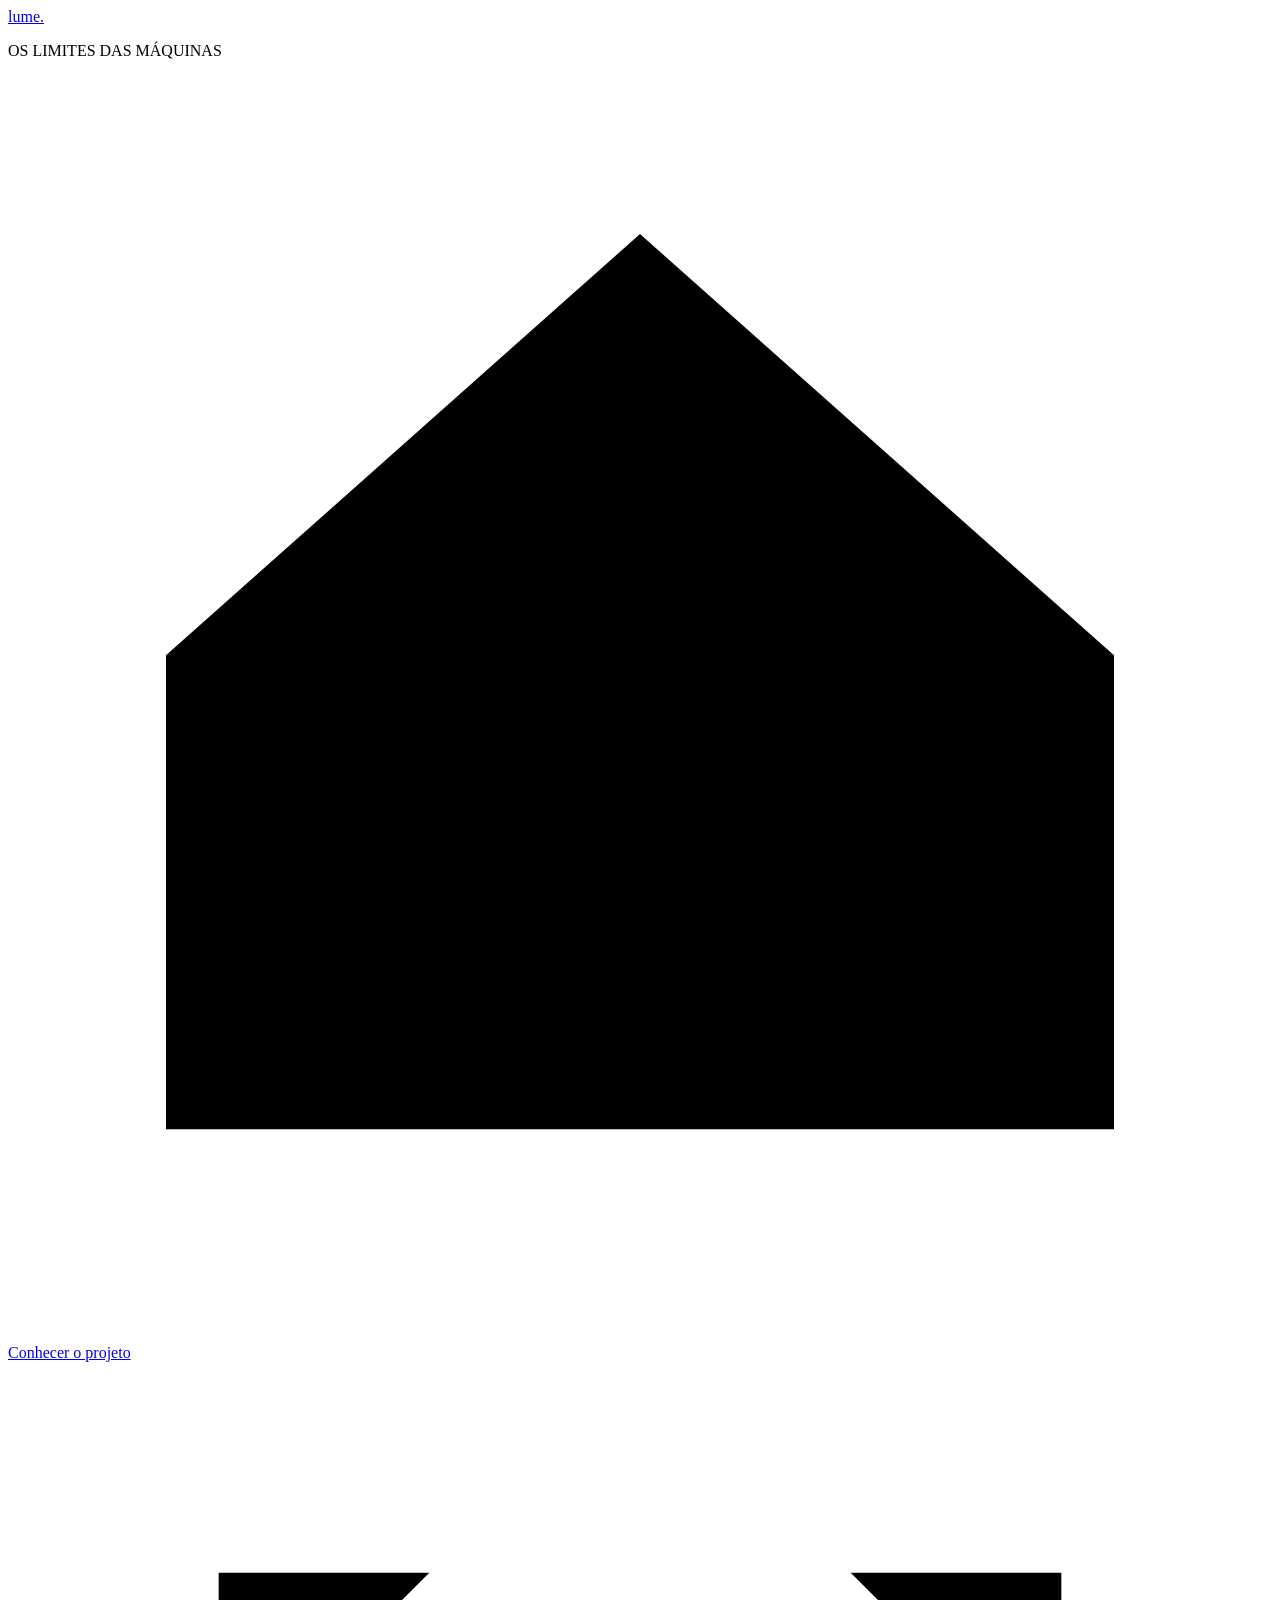
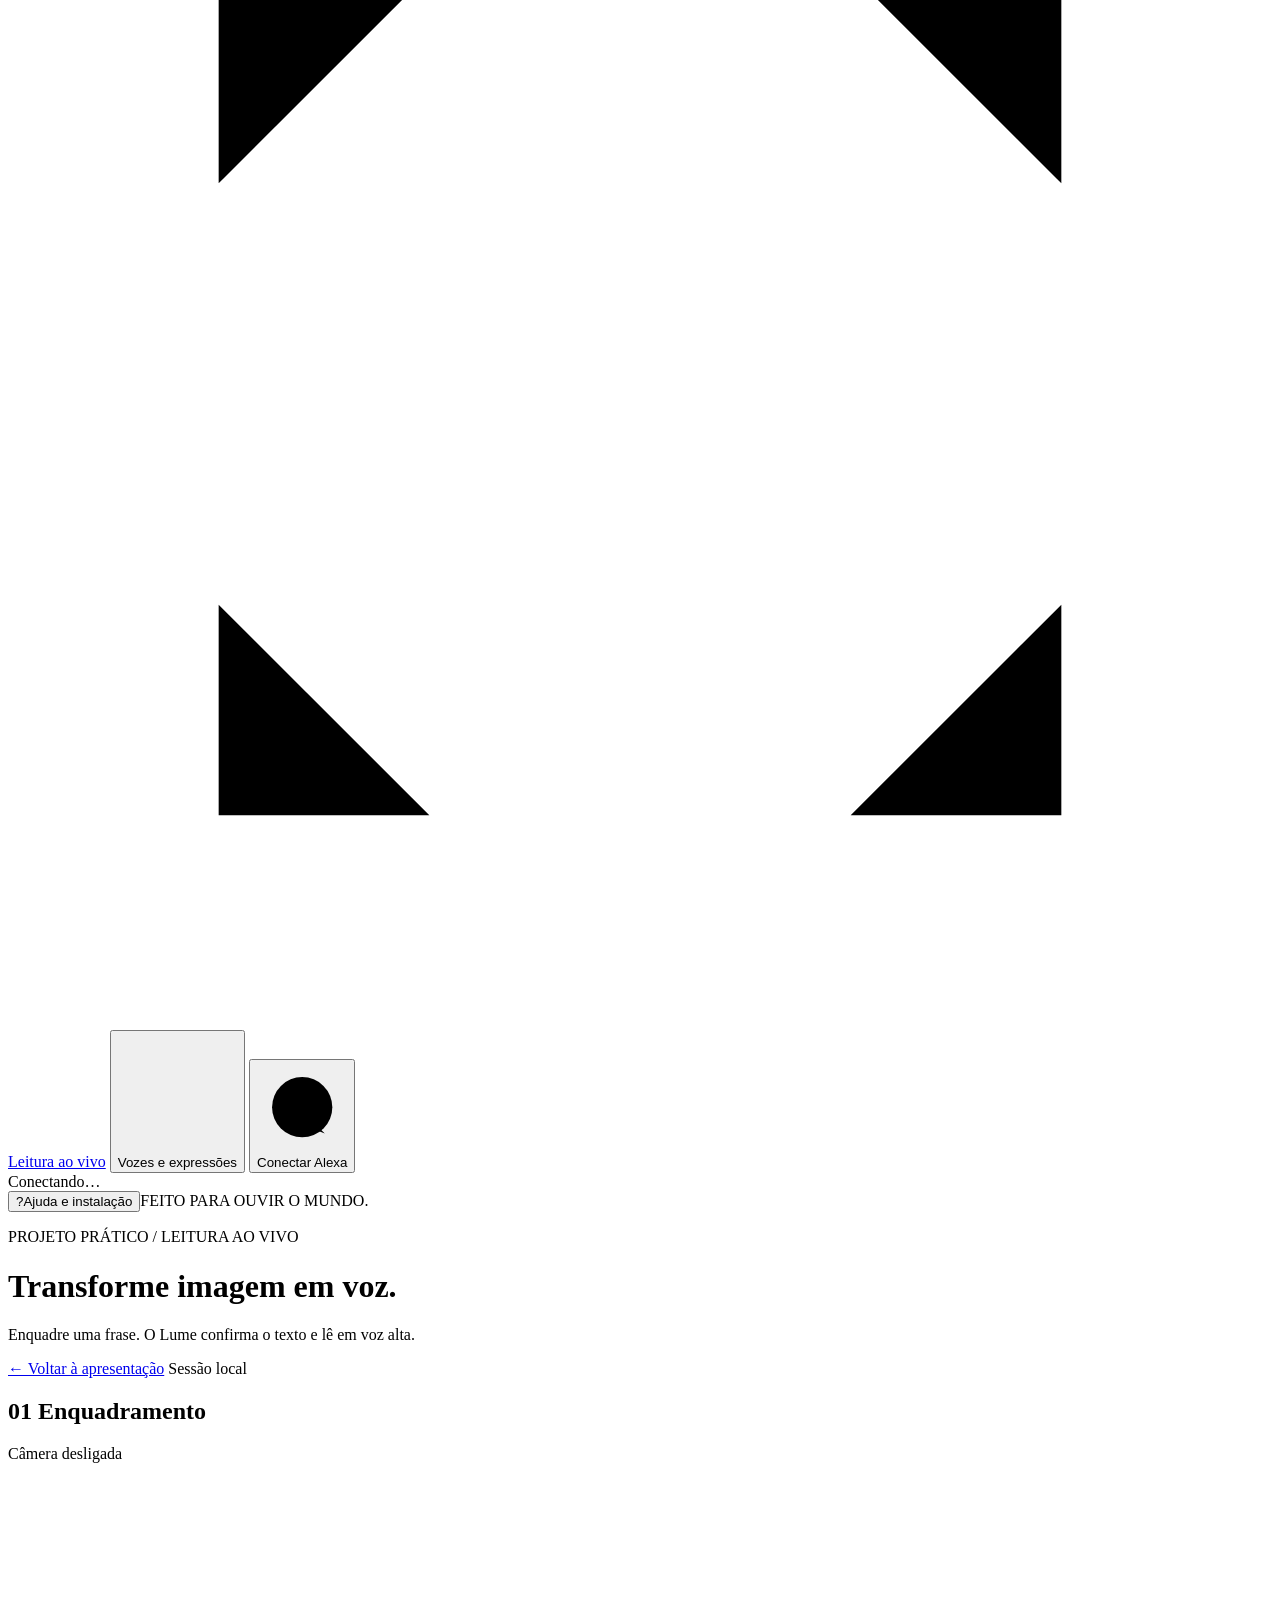
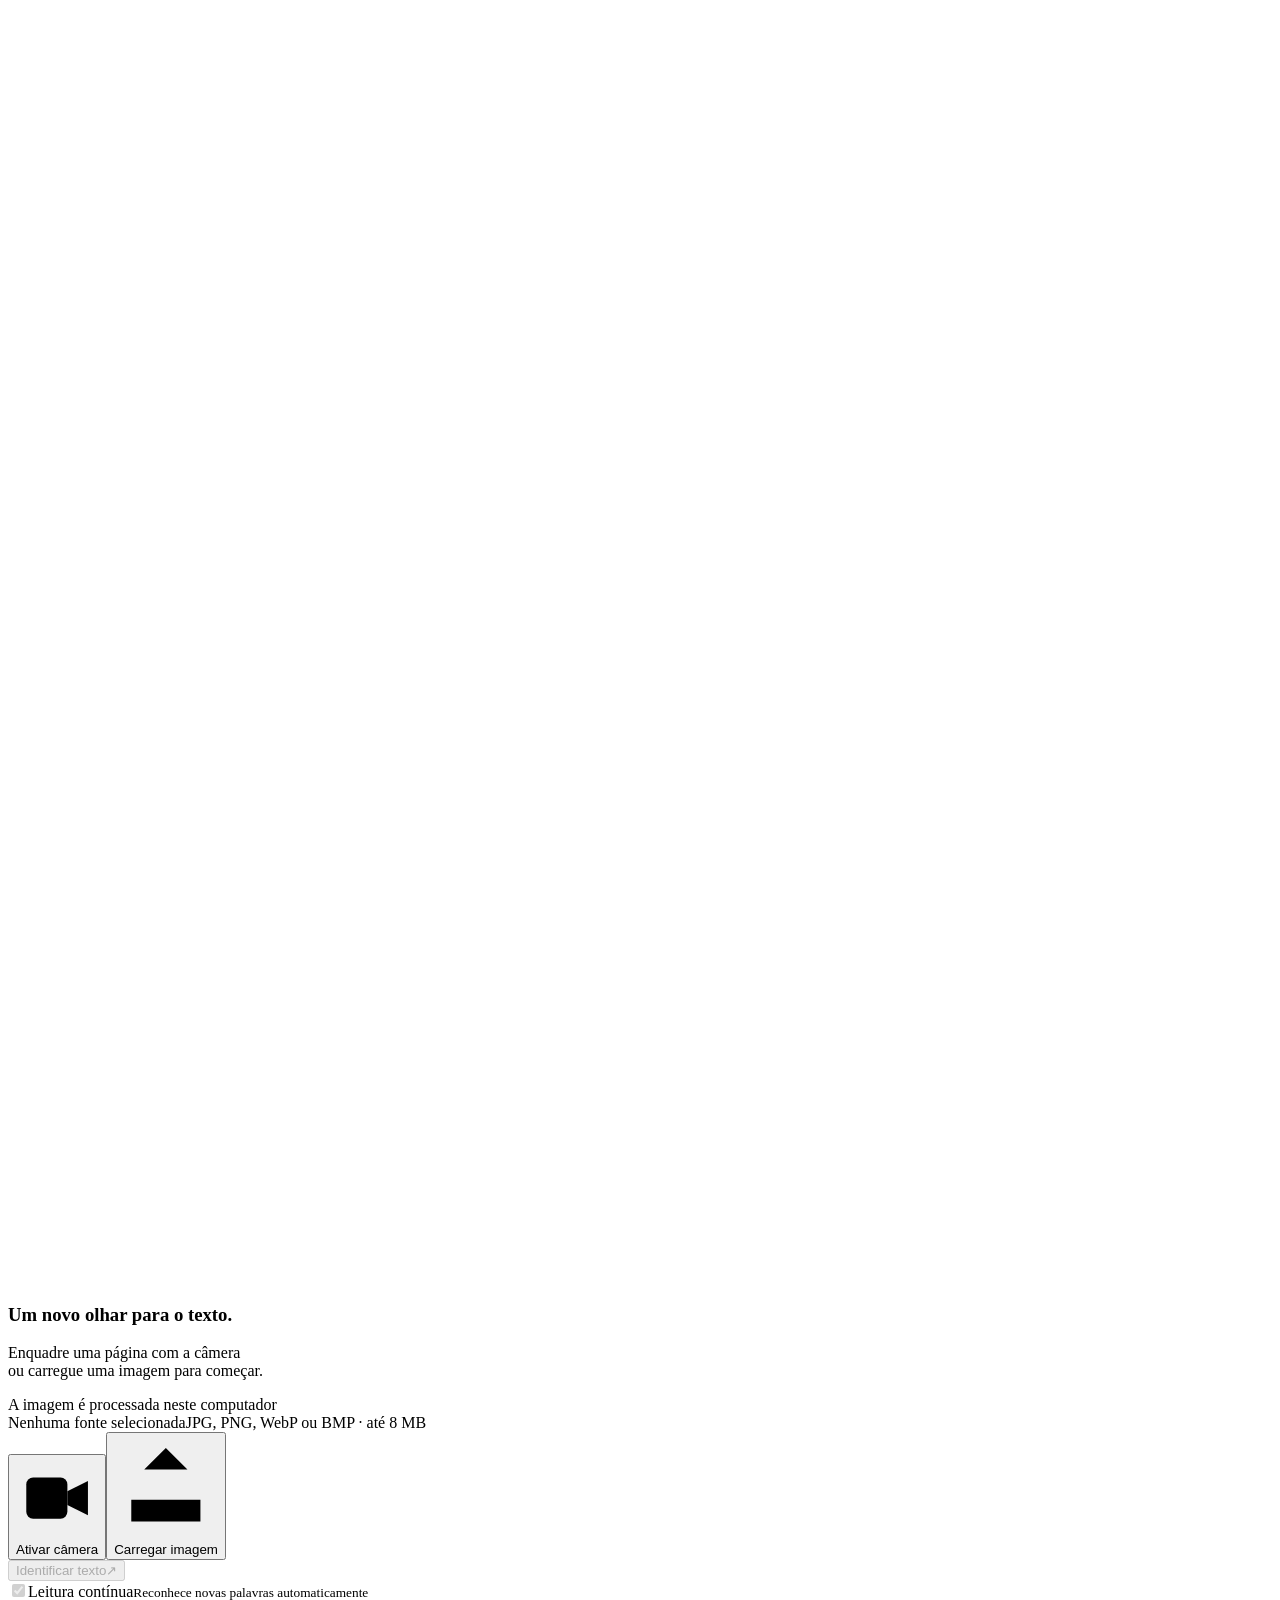
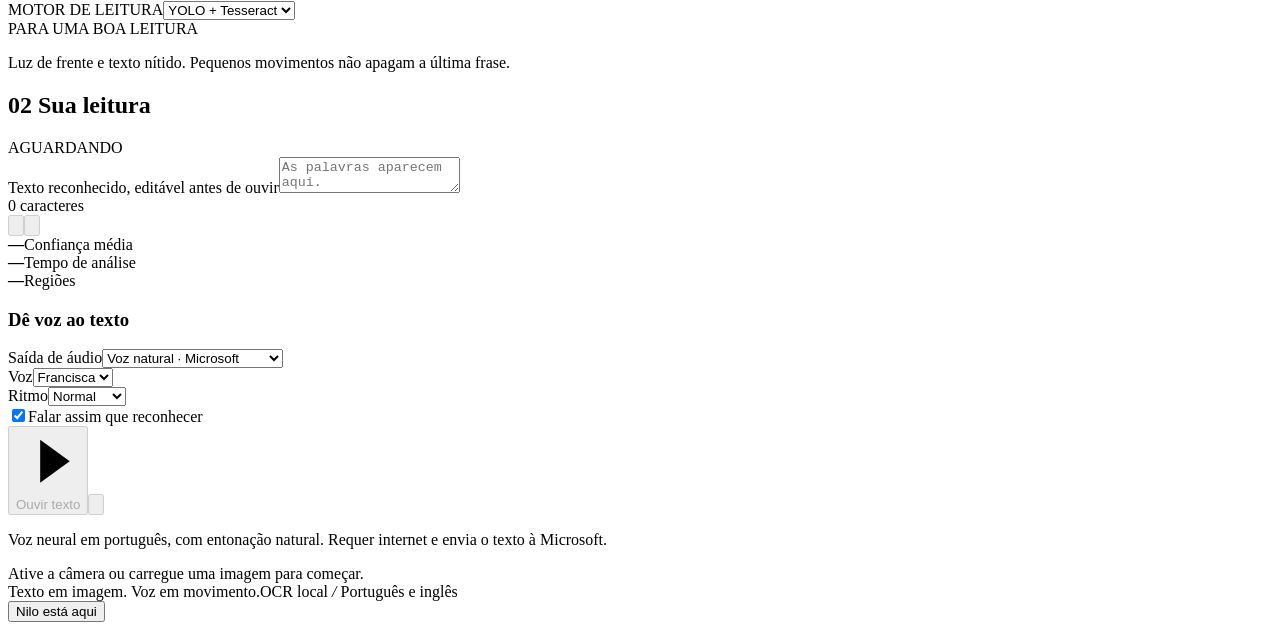
==== app/static/index.html @ 2dd9711d "Publica Lume e apresentação da pesquisa" ====
<!doctype html>
<html lang="pt-BR">
<head>
<meta charset="utf-8"><meta name="viewport" content="width=device-width, initial-scale=1"><meta name="theme-color" content="#0d7347">
<title>Lume — Leitor ao vivo</title><link rel="icon" href="data:,"><link rel="stylesheet" href="/static/styles.css?v=4"><script src="/static/reading_stability.js?v=2" defer></script><script src="/static/app.js?v=3.4" defer></script>
</head>
<body>
<aside class="sidebar" aria-label="Ferramentas do Lume">
<a class="wordmark" href="/?v=home" aria-label="Lume, início">lume<span class="brand-point">.</span></a><p class="sidebar-caption">OS LIMITES DAS MÁQUINAS</p>
<nav class="navigation" aria-label="Navegação principal">
<a class="nav-item home-nav" href="/?v=home" aria-label="Conhecer o projeto"><svg class="icon" viewBox="0 0 24 24" aria-hidden="true"><path d="m3 11 9-8 9 8v9H3zM9 20v-6h6v6"/></svg>Conhecer o projeto</a>
<a class="nav-item selected" href="#workspace" aria-current="page"><svg class="icon" viewBox="0 0 24 24" aria-hidden="true"><path d="M4 8V4h4m8 0h4v4M4 16v4h4m8 0h4v-4M8 9h8m-8 4h8m-8 4h4"/></svg>Leitura ao vivo<span class="nav-dot"></span></a>
<button class="nav-item" id="open-voices" type="button"><svg class="icon" viewBox="0 0 24 24" aria-hidden="true"><path d="M4 10v4m4-8v12m4-15v18m4-15v12m4-8v4"/></svg>Vozes e expressões</button>
<button class="nav-item" id="open-settings" type="button"><svg class="icon" viewBox="0 0 24 24" aria-hidden="true"><circle cx="12" cy="12" r="8"/><path d="M8 15a5 5 0 0 0 7 1l3 3"/></svg>Conectar Alexa</button>
</nav>
<div class="sidebar-bottom"><div class="local-status"><span class="status-dot" id="server-dot"></span><span id="server-status">Conectando…</span></div><button class="nav-item" id="open-help" type="button"><span class="help-symbol" aria-hidden="true">?</span>Ajuda e instalação</button><span class="sidebar-version">FEITO PARA OUVIR O MUNDO.</span></div>
</aside>
<main id="workspace">
<div class="page-heading"><div><p class="overline">PROJETO PRÁTICO / LEITURA AO VIVO</p><h1>Transforme imagem em <span>voz.</span></h1><p class="page-description">Enquadre uma frase. O Lume confirma o texto e lê em voz alta.</p></div><div class="heading-actions"><a class="back-home" href="/?v=home">← Voltar à apresentação</a><span class="session-label"><span class="dot"></span> Sessão local</span></div></div>
<div class="workbench">
<section class="capture-panel" aria-labelledby="camera-heading">
<div class="panel-top"><h2 id="camera-heading"><span class="section-number">01</span> Enquadramento</h2><span id="camera-state" class="camera-badge">Câmera desligada</span></div>
<div class="camera-stage" id="camera-stage">
<video id="camera" autoplay playsinline muted hidden aria-label="Imagem ao vivo da webcam"></video><img id="image-preview" alt="Imagem enviada para reconhecimento de texto" hidden><canvas id="overlay" aria-hidden="true"></canvas>
<div class="camera-placeholder" id="camera-placeholder"><div class="viewfinder" aria-hidden="true"><i></i><i></i><i></i><i></i><svg viewBox="0 0 64 64"><path d="M19 20h26M19 28h26M19 36h19M19 44h12"/></svg></div><h3>Um novo olhar para o texto.</h3><p>Enquadre uma página com a câmera<br>ou carregue uma imagem para começar.</p><span class="stage-footnote">A imagem é processada neste computador</span></div>
<div class="processing-pill" id="processing" hidden><span class="spinner"></span> Lendo a imagem</div></div>
<div class="camera-metadata"><span id="source-info">Nenhuma fonte selecionada</span><span id="frame-info">JPG, PNG, WebP ou BMP · até 8 MB</span></div>
<div class="camera-toolbar"><div class="capture-actions"><button class="button primary" id="camera-toggle" type="button"><svg class="icon" viewBox="0 0 24 24" aria-hidden="true"><rect x="3" y="6" width="12" height="12" rx="2"/><path d="m15 10 6-3v10l-6-3"/></svg><span>Ativar câmera</span></button><button class="button secondary" id="upload-button" type="button" aria-label="Enviar uma imagem"><svg class="icon" viewBox="0 0 24 24" aria-hidden="true"><path d="M12 16V3m-5 5 5-5 5 5M4 15v5h16v-5"/></svg>Carregar imagem</button><input id="image-upload" type="file" accept="image/jpeg,image/png,image/webp,image/bmp" hidden></div><button class="text-button" id="capture" type="button" disabled><span>Identificar texto</span><span aria-hidden="true">↗</span></button></div>
<div class="capture-settings"><label class="switch-label" for="auto-read"><input type="checkbox" class="switch" id="auto-read" checked disabled><span>Leitura contínua<small>Reconhece novas palavras automaticamente</small></span></label><div class="mode-field"><label for="recognition-mode">MOTOR DE LEITURA</label><select id="recognition-mode"><option value="yolo_ocr">YOLO + Tesseract</option><option value="ocr">Tesseract</option></select></div></div>
<div class="reading-tips"><span>PARA UMA BOA LEITURA</span><p>Luz de frente e texto nítido. Pequenos movimentos não apagam a última frase.</p></div>
</section>
<section class="reading-panel" aria-labelledby="reading-heading">
<div class="panel-top"><h2 id="reading-heading"><span class="section-number">02</span> Sua leitura</h2><span id="text-state" class="live-tag">AGUARDANDO</span></div>
<div class="transcript-wrap"><label class="sr-only" for="transcript">Texto reconhecido, editável antes de ouvir</label><textarea id="transcript" placeholder="As palavras aparecem aqui.&#10;&#10;Você também pode escrever ou ajustar o texto antes de ouvir." spellcheck="true"></textarea></div>
<div class="transcript-footer"><span id="character-count">0 caracteres</span><div class="text-actions"><button class="icon-button" id="copy-text" type="button" aria-label="Copiar texto" title="Copiar texto" disabled><svg class="icon" viewBox="0 0 24 24" aria-hidden="true"><rect x="8" y="8" width="12" height="13" rx="2"/><path d="M15 8V3H3v12h5"/></svg></button><button class="icon-button" id="clear-text" type="button" aria-label="Limpar texto" title="Limpar texto" disabled><svg class="icon" viewBox="0 0 24 24" aria-hidden="true"><path d="M3 6h18M9 6V3h6v3M6 6l1 15h10l1-15M10 10v7m4-7v7"/></svg></button></div></div>
<div class="recognition-metrics"><div><strong id="confidence">—</strong><span>Confiança média</span></div><div><strong id="elapsed">—</strong><span>Tempo de análise</span></div><div><strong id="region-count">—</strong><span>Regiões</span></div></div>
<div class="voice-panel"><div class="voice-heading"><h3>Dê voz ao texto</h3><span class="voice-indicator" aria-hidden="true"><i></i><i></i><i></i><i></i></span></div>
<label class="field-label" for="speech-output">Saída de áudio</label><select id="speech-output"><option value="edge" selected>Voz natural · Microsoft</option><option value="azure" id="azure-option" disabled>Azure · expressões de voz</option><option value="browser">Voz do sistema</option><option value="google">Google · online</option><option value="alexa" id="alexa-option" disabled>Alexa · configure seu Echo</option></select>
<div class="voice-options" id="natural-options"><div><label class="field-label" for="neural-voice">Voz</label><select id="neural-voice"><option value="pt-BR-FranciscaNeural">Francisca</option><option value="pt-BR-AntonioNeural">Antônio</option></select></div><div><label class="field-label" for="voice-rate">Ritmo</label><select id="voice-rate"><option value="-15">Tranquilo</option><option value="0" selected>Normal</option><option value="15">Ágil</option></select></div></div>
<div id="expression-field" hidden><label class="field-label" for="voice-style">Expressão</label><select id="voice-style"><option value="neutral">Natural</option></select></div>
<label class="checkbox-label" for="auto-speak"><input type="checkbox" id="auto-speak" checked><span>Falar assim que reconhecer</span></label>
<div class="speech-actions"><button class="button listen-button" id="speak" type="button" disabled><svg class="icon" viewBox="0 0 24 24" aria-hidden="true"><path d="m9 4 11 8-11 8V4Z"/></svg><span>Ouvir texto</span></button><button class="button secondary" id="stop-speech" type="button" aria-label="Parar fala neste computador" title="Parar fala" disabled><svg class="icon" viewBox="0 0 24 24" aria-hidden="true"><rect x="6" y="6" width="12" height="12" rx="1"/></svg></button></div>
<p class="voice-note" id="voice-note">Voz neural em português, com entonação natural. Requer internet e envia o texto à Microsoft.</p>
</div></section></div>
<div class="message-bar" id="message-bar" role="status" aria-live="polite" aria-atomic="true"><span class="dot" aria-hidden="true"></span><span id="message">Ative a câmera ou carregue uma imagem para começar.</span></div>
<div class="warning-bar" id="warning-bar" hidden role="status"><span id="warning-text"></span></div><footer class="page-footer"><span>Texto em imagem. Voz em movimento.</span><span>OCR local <i>/</i> Português e inglês</span></footer>
</main>
<aside class="companion" id="companion" data-mood="idle" data-mouth="closed" aria-label="Nilo, seu companheiro de leitura">
<div class="companion-bubble" id="companion-bubble" hidden><div class="bubble-heading"><strong>Nilo</strong><span>seu companheiro de leitura</span><button class="icon-button" id="close-companion" type="button" aria-label="Recolher Nilo">×</button></div><p id="mascot-message">O livro está aberto. Só falta o seu texto.</p><p id="mascot-excerpt" class="mascot-excerpt" hidden></p><span id="automation-state">Leitura e voz automáticas</span></div>
<button class="mascot-toggle" id="mascot-toggle" type="button" aria-expanded="false" aria-controls="companion-bubble" aria-label="Abrir Nilo, companheiro de leitura"><span class="nilo-sprite" aria-hidden="true"></span><span class="mascot-label"><span class="dot"></span> Nilo está aqui</span></button></aside>
<dialog id="voices-dialog" aria-labelledby="voices-title"><div class="dialog-heading"><div><p class="overline">ESCOLHA COMO OUVIR</p><h2 id="voices-title">Uma voz mais humana.</h2></div><button class="icon-button" id="close-voices" type="button" aria-label="Fechar vozes">×</button></div><p class="dialog-intro">Francisca e Antônio já estão disponíveis em <strong>Voz natural · Microsoft</strong>, sem cadastro. São vozes sintetizadas com entonação natural; pontuação e ritmo fazem parte da leitura.</p><div class="notice">O Nilo movimenta a boca conforme o áudio. As imagens ficam no computador; somente o texto é enviado ao serviço de voz escolhido.</div>
<details class="setup-guide"><summary>Quero escolher expressões de voz</summary><p>Conecte um recurso Azure Speech. O aplicativo consulta as vozes brasileiras da sua região e mostra somente as expressões que cada voz aceita, como calma ou animação. Nem toda voz oferece estilos extras.</p><ol class="setup-steps"><li>Crie um recurso <strong>Speech</strong> no <a href="https://portal.azure.com/" target="_blank" rel="noreferrer">portal Azure</a>.</li><li>Abra <strong>Chaves e ponto de extremidade</strong>. Copie a região e uma chave.</li><li>Conecte abaixo e escolha <strong>Azure · expressões de voz</strong> na saída de áudio. O uso segue a cota e a cobrança da sua conta.</li></ol><form id="azure-form" autocomplete="off"><label class="field-label" for="azure-region">Região do recurso</label><input id="azure-region" placeholder="brazilsouth" required maxlength="40" pattern="[a-zA-Z][a-zA-Z0-9]{2,39}"><label class="field-label" for="azure-key">Chave do Azure Speech</label><input type="password" id="azure-key" autocomplete="new-password" placeholder="Cole a chave do recurso" maxlength="4096"><p class="field-hint" id="azure-key-hint">Salva somente no .env deste computador. Mantenha o arquivo privado.</p><button class="button primary" id="connect-azure" type="submit">Conectar e carregar vozes</button><p id="azure-status" class="config-status" role="status"></p></form></details><p class="dialog-footnote">A opção sem chave usa o projeto comunitário edge-tts e depende da disponibilidade do serviço. Expressões explícitas são oferecidas pela integração oficial Azure Speech.</p></dialog>
<dialog id="settings-dialog" aria-labelledby="settings-title"><div class="dialog-heading"><div><p class="overline">OUÇA NO SEU ECHO</p><h2 id="settings-title">Conectar Alexa</h2></div><button class="icon-button" id="close-settings" aria-label="Fechar configuração" type="button">×</button></div><p class="dialog-intro">Configure uma vez. Depois, seu Echo recebe automaticamente os textos reconhecidos.</p>
<details class="setup-guide" open><summary>Primeira vez? Siga estes 3 passos</summary><ol class="setup-steps"><li><strong>Prepare o Echo e o Home Assistant</strong><p>Conecte o Echo pelo app Alexa. Instale o <a href="https://www.home-assistant.io/installation/" target="_blank" rel="noreferrer">Home Assistant</a> em um aparelho que fique ligado. Só o aplicativo Alexa no celular não funciona como saída remota deste projeto.</p></li><li><strong>Adicione Alexa Media Player</strong><p>Instale o <a href="https://www.hacs.xyz/docs/use/download/download/" target="_blank" rel="noreferrer">HACS</a> e procure Alexa Media Player. Reinicie o Home Assistant e adicione a integração em Configurações → Dispositivos e serviços. Entre na Amazon conforme o <a href="https://github.com/alandtse/alexa_media_player/wiki/Configuration" target="_blank" rel="noreferrer">guia da integração comunitária</a>.</p></li><li><strong>Crie um token e conecte</strong><p>No perfil do Home Assistant, abra Segurança → Tokens de acesso de longa duração → Criar token. Cole abaixo. Não é a sua senha Amazon.</p></li></ol></details>
<form id="alexa-form" autocomplete="off"><label class="field-label" for="ha-url">Endereço do Home Assistant</label><input id="ha-url" type="url" placeholder="http://homeassistant.local:8123" required maxlength="500"><label class="field-label" for="ha-token">Token de longa duração</label><input id="ha-token" type="password" placeholder="Cole o token aqui" autocomplete="new-password" maxlength="4096"><p class="field-hint" id="token-hint">Guardado apenas no arquivo .env deste computador. Nunca exibido de volta.</p><button class="button secondary" id="discover-alexa" type="button">1. Conectar e buscar dispositivos</button><label class="field-label" for="ha-entity">Dispositivo Echo</label><select id="ha-entity" required disabled><option value="">Conecte para listar os dispositivos</option></select><div class="dialog-actions"><button class="button primary" id="save-alexa" type="submit" disabled>2. Salvar configuração</button><button class="button secondary" id="test-alexa" type="button" disabled>3. Testar voz no Echo</button></div><p class="config-status" id="alexa-config-status" role="status" aria-live="polite">Verificando integração…</p></form><p class="dialog-footnote">Após salvar, escolha Alexa na saída de áudio e deixe a fala automática ligada. O teste envia uma frase ao Echo. Mantenha o arquivo .env privado.</p></dialog>
<dialog id="help-dialog" aria-labelledby="help-title"><div class="dialog-heading"><div><p class="overline">PRIMEIROS PASSOS</p><h2 id="help-title">Comece por aqui.</h2></div><button class="icon-button" id="close-help" aria-label="Fechar ajuda" type="button">×</button></div><ol class="setup-steps"><li><strong>Instale os componentes</strong><p>Dê dois cliques em <code>instalar.cmd</code>. Ele prepara Python, Tesseract com português, YOLO e as vozes. Precisa de internet. Não instala Home Assistant.</p></li><li><strong>Abra o leitor</strong><p>Execute <code>iniciar.cmd</code> e abra <a href="http://localhost:8000/leitor">localhost:8000/leitor</a> no Chrome ou Edge. Voz natural já vem selecionada; você pode mudar a voz ou o ritmo.</p></li><li><strong>Ative uma vez. Continue lendo.</strong><p>Leitura contínua e fala automática começam ligadas. Autorize a câmera: o primeiro texto reconhecido aparece e começa a ser falado. Pequenas perdas não o apagam e textos já falados não se repetem. Se o navegador bloquear o áudio, clique uma vez em Ouvir texto.</p></li></ol><div class="notice">Carregar uma imagem também reconhece e fala automaticamente. A opção Google usa Google Translate (gTTS); ela não controla Google Home/Nest.</div></dialog>
</body></html>
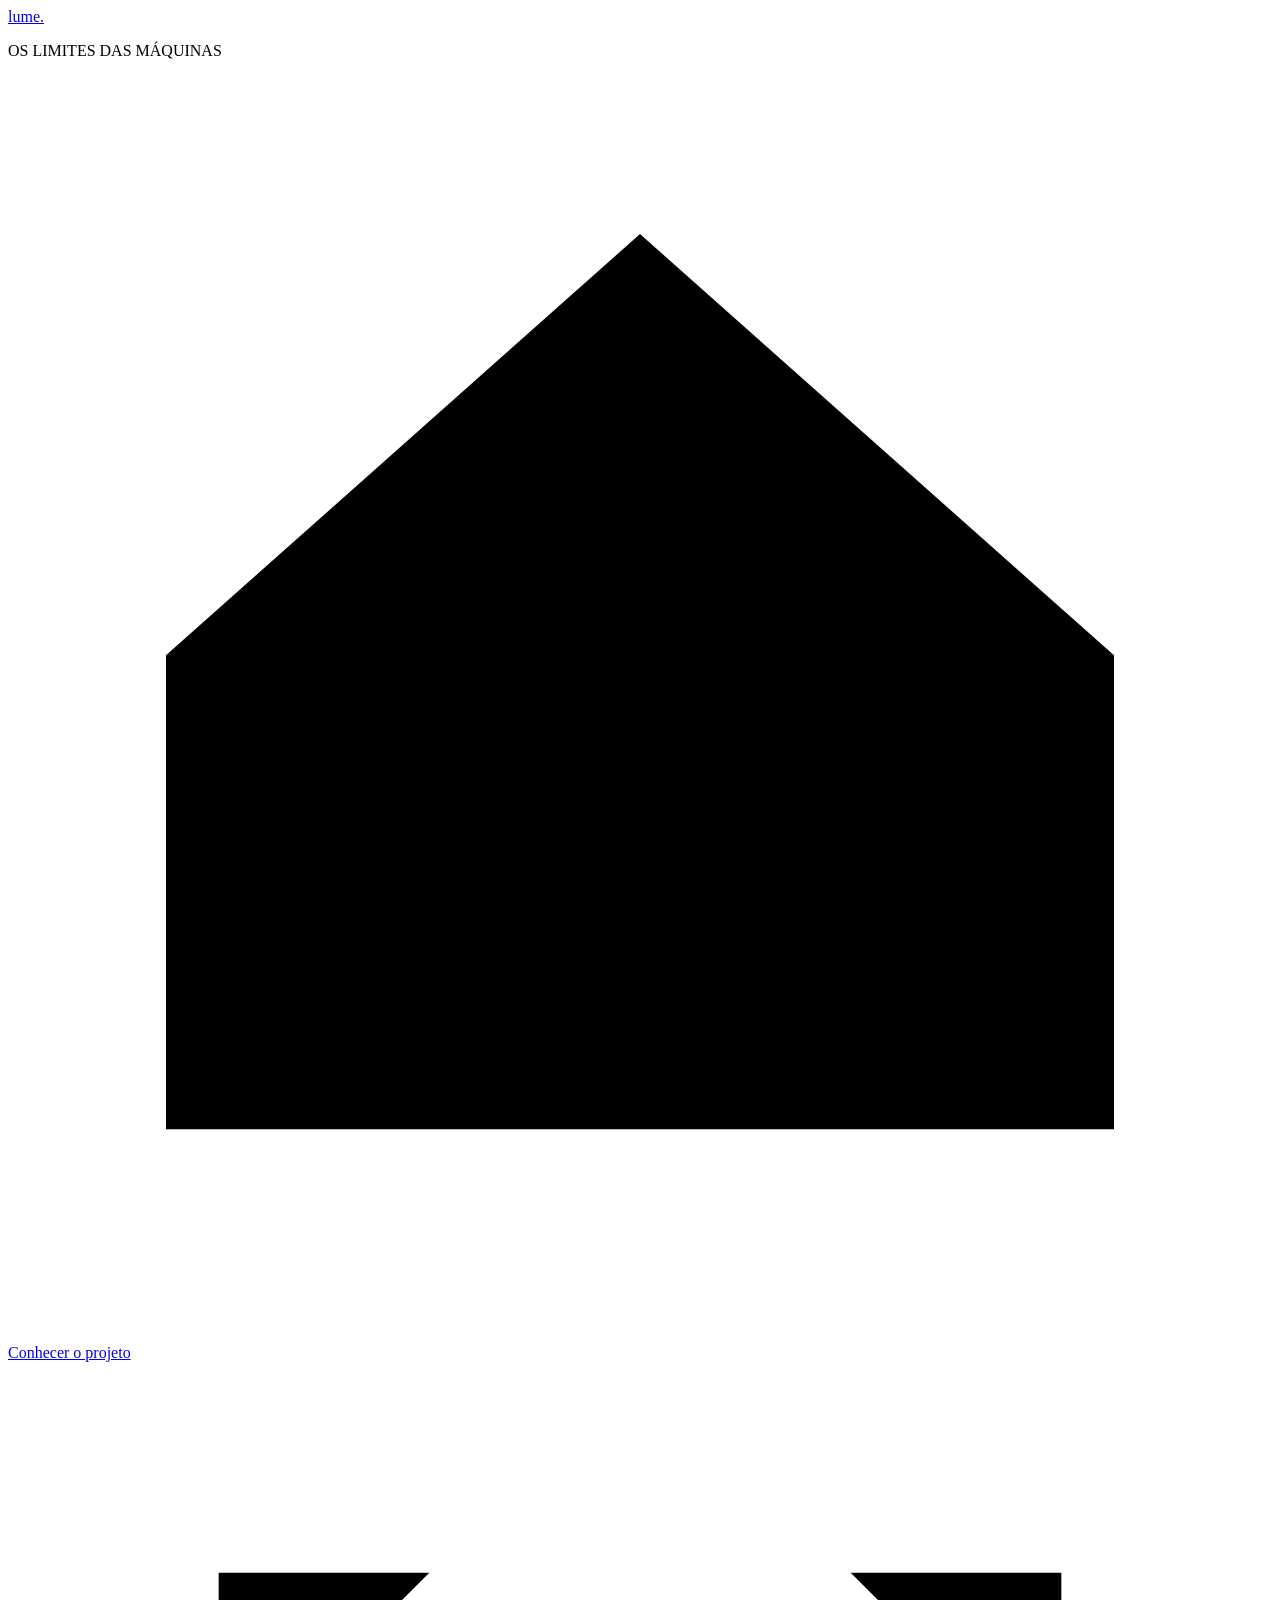
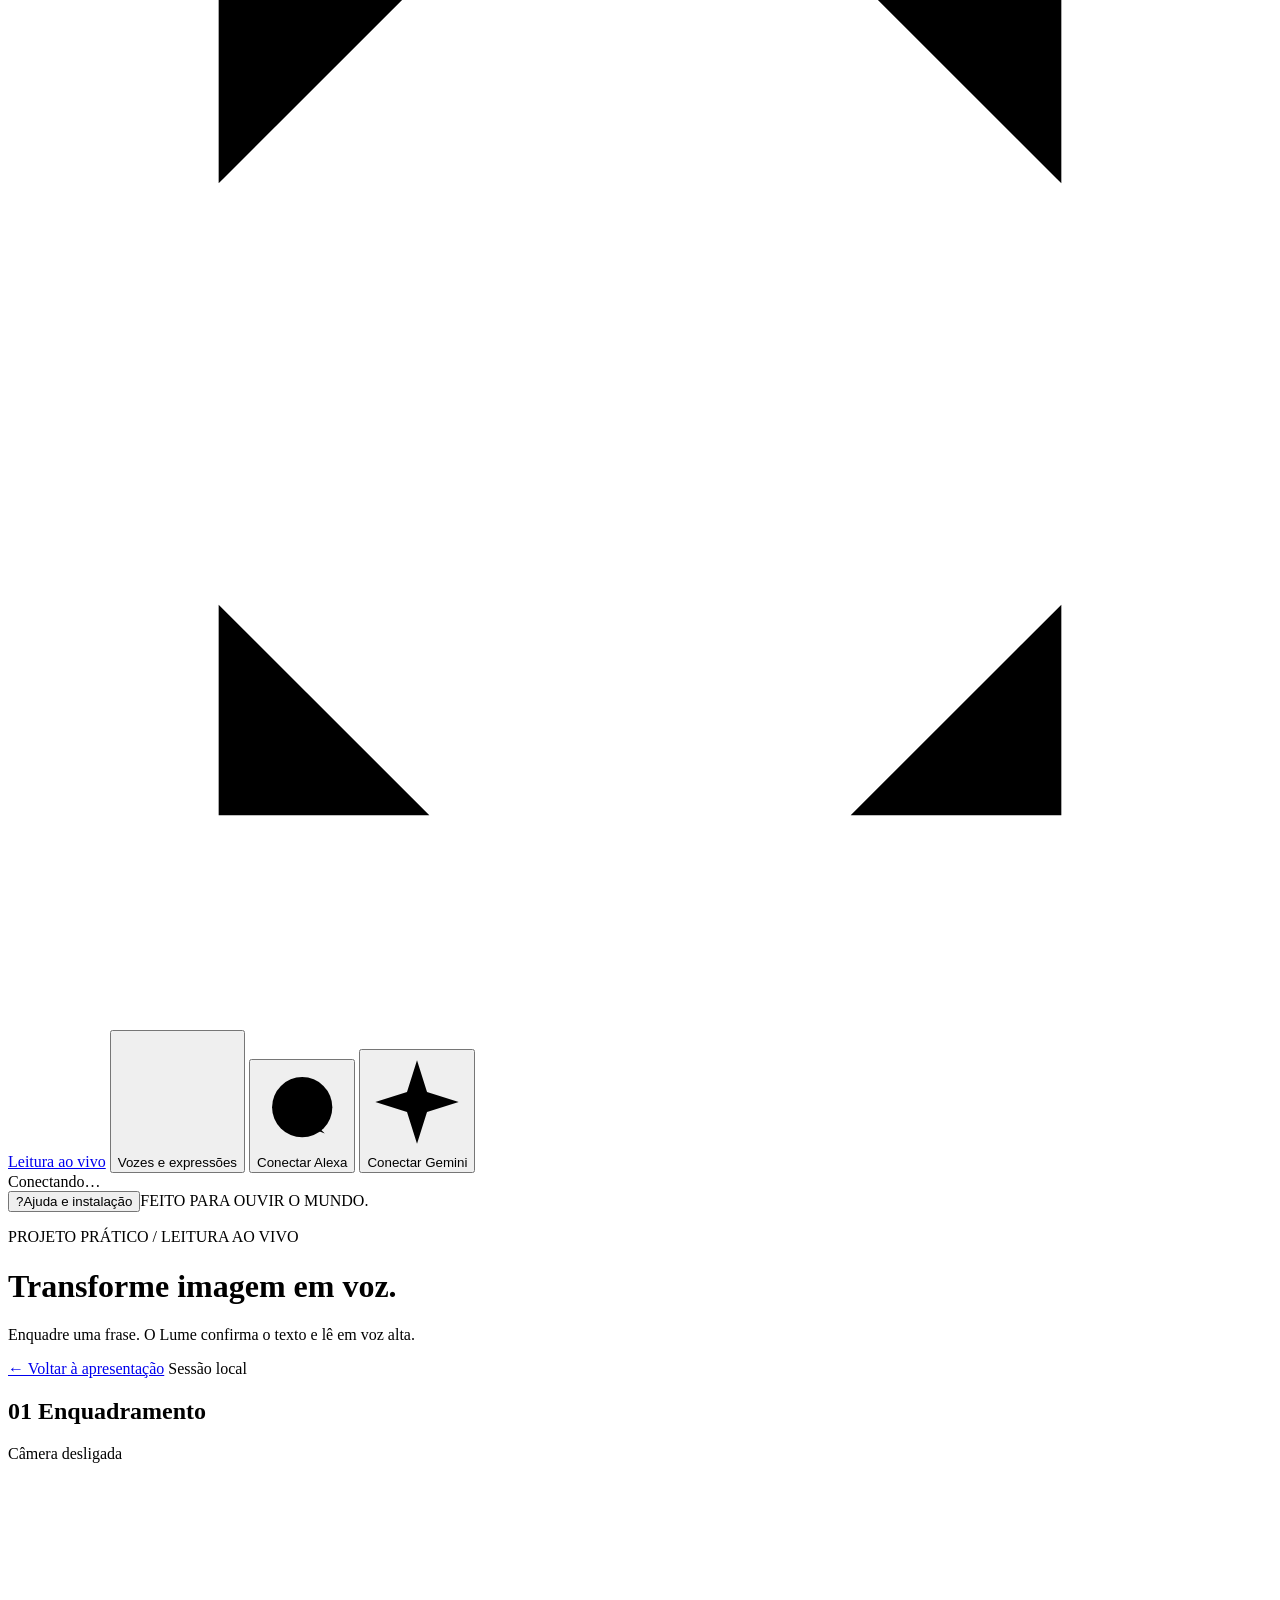
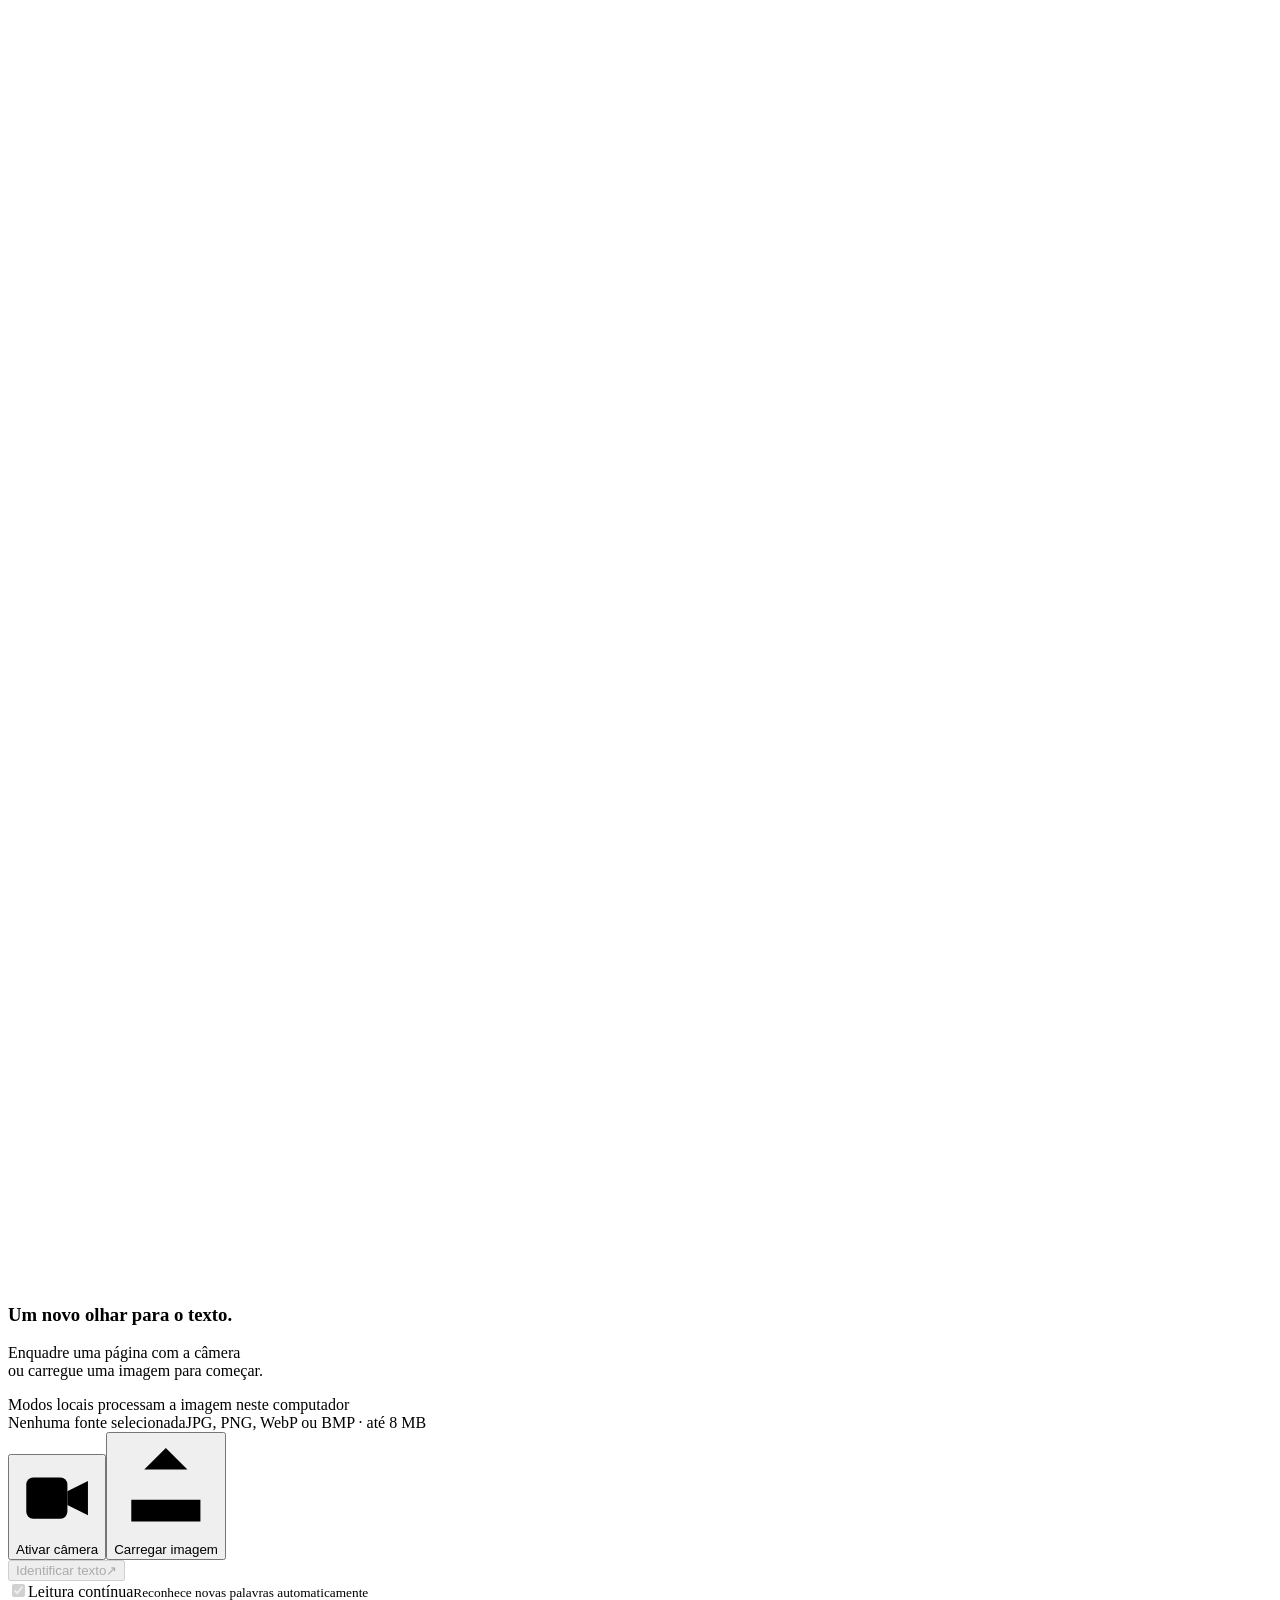
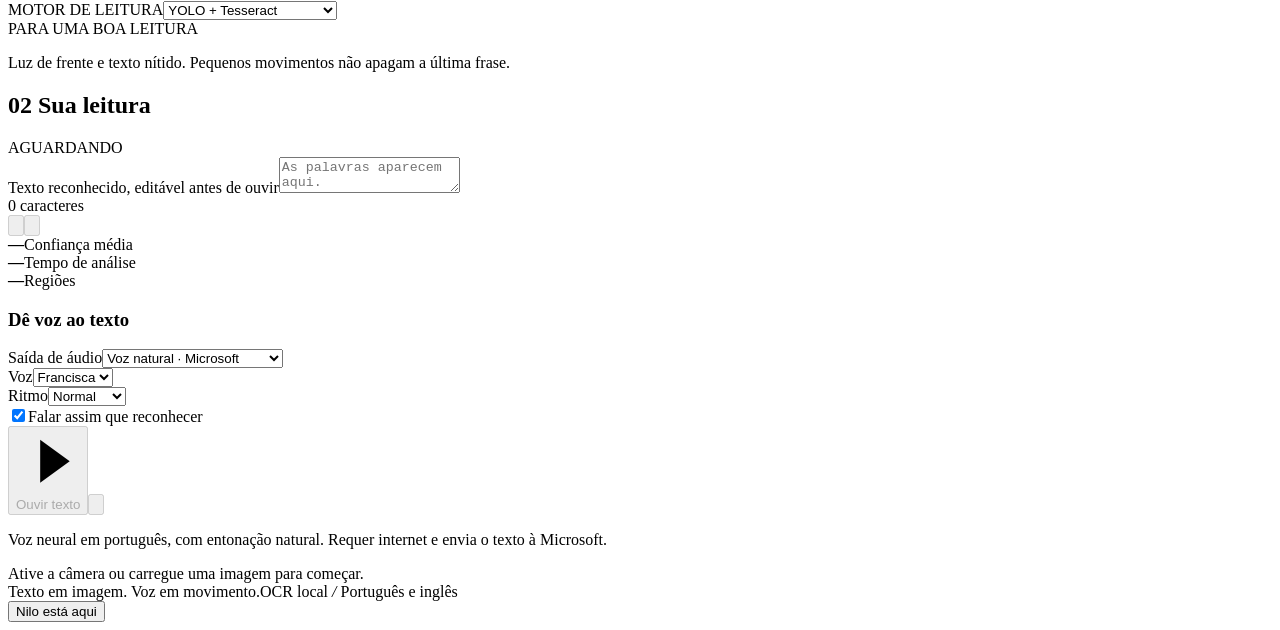
==== commit 1f862701: "Add Gemini photo analysis and object research" ====
--- a/app/static/index.html
+++ b/app/static/index.html
@@ -2,7 +2,7 @@
 <html lang="pt-BR">
 <head>
 <meta charset="utf-8"><meta name="viewport" content="width=device-width, initial-scale=1"><meta name="theme-color" content="#0d7347">
-<title>Lume — Leitor ao vivo</title><link rel="icon" href="data:,"><link rel="stylesheet" href="/static/styles.css?v=4"><script src="/static/reading_stability.js?v=2" defer></script><script src="/static/app.js?v=3.4" defer></script>
+<title>Lume — Leitor ao vivo</title><link rel="icon" href="data:,"><link rel="stylesheet" href="/static/styles.css?v=4.3"><script src="/static/reading_stability.js?v=2" defer></script><script src="/static/app.js?v=3.7" defer></script>
 </head>
 <body>
 <aside class="sidebar" aria-label="Ferramentas do Lume">
@@ -12,6 +12,7 @@
 <a class="nav-item selected" href="#workspace" aria-current="page"><svg class="icon" viewBox="0 0 24 24" aria-hidden="true"><path d="M4 8V4h4m8 0h4v4M4 16v4h4m8 0h4v-4M8 9h8m-8 4h8m-8 4h4"/></svg>Leitura ao vivo<span class="nav-dot"></span></a>
 <button class="nav-item" id="open-voices" type="button"><svg class="icon" viewBox="0 0 24 24" aria-hidden="true"><path d="M4 10v4m4-8v12m4-15v18m4-15v12m4-8v4"/></svg>Vozes e expressões</button>
 <button class="nav-item" id="open-settings" type="button"><svg class="icon" viewBox="0 0 24 24" aria-hidden="true"><circle cx="12" cy="12" r="8"/><path d="M8 15a5 5 0 0 0 7 1l3 3"/></svg>Conectar Alexa</button>
+<button class="nav-item" id="open-gemini" type="button"><svg class="icon" viewBox="0 0 24 24" aria-hidden="true"><path d="m12 2 2.4 7.6L22 12l-7.6 2.4L12 22l-2.4-7.6L2 12l7.6-2.4z"/></svg>Conectar Gemini</button>
 </nav>
 <div class="sidebar-bottom"><div class="local-status"><span class="status-dot" id="server-dot"></span><span id="server-status">Conectando…</span></div><button class="nav-item" id="open-help" type="button"><span class="help-symbol" aria-hidden="true">?</span>Ajuda e instalação</button><span class="sidebar-version">FEITO PARA OUVIR O MUNDO.</span></div>
 </aside>
@@ -22,17 +23,20 @@
 <div class="panel-top"><h2 id="camera-heading"><span class="section-number">01</span> Enquadramento</h2><span id="camera-state" class="camera-badge">Câmera desligada</span></div>
 <div class="camera-stage" id="camera-stage">
 <video id="camera" autoplay playsinline muted hidden aria-label="Imagem ao vivo da webcam"></video><img id="image-preview" alt="Imagem enviada para reconhecimento de texto" hidden><canvas id="overlay" aria-hidden="true"></canvas>
-<div class="camera-placeholder" id="camera-placeholder"><div class="viewfinder" aria-hidden="true"><i></i><i></i><i></i><i></i><svg viewBox="0 0 64 64"><path d="M19 20h26M19 28h26M19 36h19M19 44h12"/></svg></div><h3>Um novo olhar para o texto.</h3><p>Enquadre uma página com a câmera<br>ou carregue uma imagem para começar.</p><span class="stage-footnote">A imagem é processada neste computador</span></div>
+<div class="camera-placeholder" id="camera-placeholder"><div class="viewfinder" aria-hidden="true"><i></i><i></i><i></i><svg viewBox="0 0 64 64"><path d="M19 20h26M19 28h26M19 36h19M19 44h12"/></svg></div><h3>Um novo olhar para o texto.</h3><p>Enquadre uma página com a câmera<br>ou carregue uma imagem para começar.</p><span class="stage-footnote">Modos locais processam a imagem neste computador</span></div>
 <div class="processing-pill" id="processing" hidden><span class="spinner"></span> Lendo a imagem</div></div>
 <div class="camera-metadata"><span id="source-info">Nenhuma fonte selecionada</span><span id="frame-info">JPG, PNG, WebP ou BMP · até 8 MB</span></div>
 <div class="camera-toolbar"><div class="capture-actions"><button class="button primary" id="camera-toggle" type="button"><svg class="icon" viewBox="0 0 24 24" aria-hidden="true"><rect x="3" y="6" width="12" height="12" rx="2"/><path d="m15 10 6-3v10l-6-3"/></svg><span>Ativar câmera</span></button><button class="button secondary" id="upload-button" type="button" aria-label="Enviar uma imagem"><svg class="icon" viewBox="0 0 24 24" aria-hidden="true"><path d="M12 16V3m-5 5 5-5 5 5M4 15v5h16v-5"/></svg>Carregar imagem</button><input id="image-upload" type="file" accept="image/jpeg,image/png,image/webp,image/bmp" hidden></div><button class="text-button" id="capture" type="button" disabled><span>Identificar texto</span><span aria-hidden="true">↗</span></button></div>
-<div class="capture-settings"><label class="switch-label" for="auto-read"><input type="checkbox" class="switch" id="auto-read" checked disabled><span>Leitura contínua<small>Reconhece novas palavras automaticamente</small></span></label><div class="mode-field"><label for="recognition-mode">MOTOR DE LEITURA</label><select id="recognition-mode"><option value="yolo_ocr">YOLO + Tesseract</option><option value="ocr">Tesseract</option></select></div></div>
+<p class="image-status" id="image-status" role="status" aria-live="polite" hidden></p>
+<p class="object-result" id="object-result" hidden></p>
+<div class="capture-settings"><label class="switch-label" for="auto-read"><input type="checkbox" class="switch" id="auto-read" checked disabled><span>Leitura contínua<small>Reconhece novas palavras automaticamente</small></span></label><div class="mode-field"><label for="recognition-mode">MOTOR DE LEITURA</label><select id="recognition-mode"><option value="yolo_ocr">YOLO + Tesseract</option><option value="ocr">Tesseract</option><option value="gemini">Gemini · ler foto e objetos</option><option value="gemini_research">Gemini · pesquisar objeto</option></select></div></div>
 <div class="reading-tips"><span>PARA UMA BOA LEITURA</span><p>Luz de frente e texto nítido. Pequenos movimentos não apagam a última frase.</p></div>
 </section>
 <section class="reading-panel" aria-labelledby="reading-heading">
 <div class="panel-top"><h2 id="reading-heading"><span class="section-number">02</span> Sua leitura</h2><span id="text-state" class="live-tag">AGUARDANDO</span></div>
 <div class="transcript-wrap"><label class="sr-only" for="transcript">Texto reconhecido, editável antes de ouvir</label><textarea id="transcript" placeholder="As palavras aparecem aqui.&#10;&#10;Você também pode escrever ou ajustar o texto antes de ouvir." spellcheck="true"></textarea></div>
 <div class="transcript-footer"><span id="character-count">0 caracteres</span><div class="text-actions"><button class="icon-button" id="copy-text" type="button" aria-label="Copiar texto" title="Copiar texto" disabled><svg class="icon" viewBox="0 0 24 24" aria-hidden="true"><rect x="8" y="8" width="12" height="13" rx="2"/><path d="M15 8V3H3v12h5"/></svg></button><button class="icon-button" id="clear-text" type="button" aria-label="Limpar texto" title="Limpar texto" disabled><svg class="icon" viewBox="0 0 24 24" aria-hidden="true"><path d="M3 6h18M9 6V3h6v3M6 6l1 15h10l1-15M10 10v7m4-7v7"/></svg></button></div></div>
+<div class="research-sources" id="research-sources" hidden><strong>Fontes da pesquisa</strong><ul id="research-source-list"></ul></div>
 <div class="recognition-metrics"><div><strong id="confidence">—</strong><span>Confiança média</span></div><div><strong id="elapsed">—</strong><span>Tempo de análise</span></div><div><strong id="region-count">—</strong><span>Regiões</span></div></div>
 <div class="voice-panel"><div class="voice-heading"><h3>Dê voz ao texto</h3><span class="voice-indicator" aria-hidden="true"><i></i><i></i><i></i><i></i></span></div>
 <label class="field-label" for="speech-output">Saída de áudio</label><select id="speech-output"><option value="edge" selected>Voz natural · Microsoft</option><option value="azure" id="azure-option" disabled>Azure · expressões de voz</option><option value="browser">Voz do sistema</option><option value="google">Google · online</option><option value="alexa" id="alexa-option" disabled>Alexa · configure seu Echo</option></select>
@@ -48,12 +52,13 @@
 <aside class="companion" id="companion" data-mood="idle" data-mouth="closed" aria-label="Nilo, seu companheiro de leitura">
 <div class="companion-bubble" id="companion-bubble" hidden><div class="bubble-heading"><strong>Nilo</strong><span>seu companheiro de leitura</span><button class="icon-button" id="close-companion" type="button" aria-label="Recolher Nilo">×</button></div><p id="mascot-message">O livro está aberto. Só falta o seu texto.</p><p id="mascot-excerpt" class="mascot-excerpt" hidden></p><span id="automation-state">Leitura e voz automáticas</span></div>
 <button class="mascot-toggle" id="mascot-toggle" type="button" aria-expanded="false" aria-controls="companion-bubble" aria-label="Abrir Nilo, companheiro de leitura"><span class="nilo-sprite" aria-hidden="true"></span><span class="mascot-label"><span class="dot"></span> Nilo está aqui</span></button></aside>
-<dialog id="voices-dialog" aria-labelledby="voices-title"><div class="dialog-heading"><div><p class="overline">ESCOLHA COMO OUVIR</p><h2 id="voices-title">Uma voz mais humana.</h2></div><button class="icon-button" id="close-voices" type="button" aria-label="Fechar vozes">×</button></div><p class="dialog-intro">Francisca e Antônio já estão disponíveis em <strong>Voz natural · Microsoft</strong>, sem cadastro. São vozes sintetizadas com entonação natural; pontuação e ritmo fazem parte da leitura.</p><div class="notice">O Nilo movimenta a boca conforme o áudio. As imagens ficam no computador; somente o texto é enviado ao serviço de voz escolhido.</div>
+<dialog id="voices-dialog" aria-labelledby="voices-title"><div class="dialog-heading"><div><p class="overline">ESCOLHA COMO OUVIR</p><h2 id="voices-title">Uma voz mais humana.</h2></div><button class="icon-button" id="close-voices" type="button" aria-label="Fechar vozes">×</button></div><p class="dialog-intro">Francisca e Antônio já estão disponíveis em <strong>Voz natural · Microsoft</strong>, sem cadastro. São vozes sintetizadas com entonação natural; pontuação e ritmo fazem parte da leitura.</p><div class="notice">O Nilo movimenta a boca conforme o áudio. Nos modos locais, somente o texto é enviado ao serviço de voz escolhido. Nos modos Gemini, a foto é enviada ao Google para análise.</div>
 <details class="setup-guide"><summary>Quero escolher expressões de voz</summary><p>Conecte um recurso Azure Speech. O aplicativo consulta as vozes brasileiras da sua região e mostra somente as expressões que cada voz aceita, como calma ou animação. Nem toda voz oferece estilos extras.</p><ol class="setup-steps"><li>Crie um recurso <strong>Speech</strong> no <a href="https://portal.azure.com/" target="_blank" rel="noreferrer">portal Azure</a>.</li><li>Abra <strong>Chaves e ponto de extremidade</strong>. Copie a região e uma chave.</li><li>Conecte abaixo e escolha <strong>Azure · expressões de voz</strong> na saída de áudio. O uso segue a cota e a cobrança da sua conta.</li></ol><form id="azure-form" autocomplete="off"><label class="field-label" for="azure-region">Região do recurso</label><input id="azure-region" placeholder="brazilsouth" required maxlength="40" pattern="[a-zA-Z][a-zA-Z0-9]{2,39}"><label class="field-label" for="azure-key">Chave do Azure Speech</label><input type="password" id="azure-key" autocomplete="new-password" placeholder="Cole a chave do recurso" maxlength="4096"><p class="field-hint" id="azure-key-hint">Salva somente no .env deste computador. Mantenha o arquivo privado.</p><button class="button primary" id="connect-azure" type="submit">Conectar e carregar vozes</button><p id="azure-status" class="config-status" role="status"></p></form></details><p class="dialog-footnote">A opção sem chave usa o projeto comunitário edge-tts e depende da disponibilidade do serviço. Expressões explícitas são oferecidas pela integração oficial Azure Speech.</p></dialog>
 <dialog id="settings-dialog" aria-labelledby="settings-title"><div class="dialog-heading"><div><p class="overline">OUÇA NO SEU ECHO</p><h2 id="settings-title">Conectar Alexa</h2></div><button class="icon-button" id="close-settings" aria-label="Fechar configuração" type="button">×</button></div><p class="dialog-intro">Configure uma vez. Depois, seu Echo recebe automaticamente os textos reconhecidos.</p>
 <details class="setup-guide" open><summary>Primeira vez? Siga estes 3 passos</summary><ol class="setup-steps"><li><strong>Prepare o Echo e o Home Assistant</strong><p>Conecte o Echo pelo app Alexa. Instale o <a href="https://www.home-assistant.io/installation/" target="_blank" rel="noreferrer">Home Assistant</a> em um aparelho que fique ligado. Só o aplicativo Alexa no celular não funciona como saída remota deste projeto.</p></li><li><strong>Adicione Alexa Media Player</strong><p>Instale o <a href="https://www.hacs.xyz/docs/use/download/download/" target="_blank" rel="noreferrer">HACS</a> e procure Alexa Media Player. Reinicie o Home Assistant e adicione a integração em Configurações → Dispositivos e serviços. Entre na Amazon conforme o <a href="https://github.com/alandtse/alexa_media_player/wiki/Configuration" target="_blank" rel="noreferrer">guia da integração comunitária</a>.</p></li><li><strong>Crie um token e conecte</strong><p>No perfil do Home Assistant, abra Segurança → Tokens de acesso de longa duração → Criar token. Cole abaixo. Não é a sua senha Amazon.</p></li></ol></details>
 <form id="alexa-form" autocomplete="off"><label class="field-label" for="ha-url">Endereço do Home Assistant</label><input id="ha-url" type="url" placeholder="http://homeassistant.local:8123" required maxlength="500"><label class="field-label" for="ha-token">Token de longa duração</label><input id="ha-token" type="password" placeholder="Cole o token aqui" autocomplete="new-password" maxlength="4096"><p class="field-hint" id="token-hint">Guardado apenas no arquivo .env deste computador. Nunca exibido de volta.</p><button class="button secondary" id="discover-alexa" type="button">1. Conectar e buscar dispositivos</button><label class="field-label" for="ha-entity">Dispositivo Echo</label><select id="ha-entity" required disabled><option value="">Conecte para listar os dispositivos</option></select><div class="dialog-actions"><button class="button primary" id="save-alexa" type="submit" disabled>2. Salvar configuração</button><button class="button secondary" id="test-alexa" type="button" disabled>3. Testar voz no Echo</button></div><p class="config-status" id="alexa-config-status" role="status" aria-live="polite">Verificando integração…</p></form><p class="dialog-footnote">Após salvar, escolha Alexa na saída de áudio e deixe a fala automática ligada. O teste envia uma frase ao Echo. Mantenha o arquivo .env privado.</p></dialog>
 <dialog id="help-dialog" aria-labelledby="help-title"><div class="dialog-heading"><div><p class="overline">PRIMEIROS PASSOS</p><h2 id="help-title">Comece por aqui.</h2></div><button class="icon-button" id="close-help" aria-label="Fechar ajuda" type="button">×</button></div><ol class="setup-steps"><li><strong>Instale os componentes</strong><p>Dê dois cliques em <code>instalar.cmd</code>. Ele prepara Python, Tesseract com português, YOLO e as vozes. Precisa de internet. Não instala Home Assistant.</p></li><li><strong>Abra o leitor</strong><p>Execute <code>iniciar.cmd</code> e abra <a href="http://localhost:8000/leitor">localhost:8000/leitor</a> no Chrome ou Edge. Voz natural já vem selecionada; você pode mudar a voz ou o ritmo.</p></li><li><strong>Ative uma vez. Continue lendo.</strong><p>Leitura contínua e fala automática começam ligadas. Autorize a câmera: o primeiro texto reconhecido aparece e começa a ser falado. Pequenas perdas não o apagam e textos já falados não se repetem. Se o navegador bloquear o áudio, clique uma vez em Ouvir texto.</p></li></ol><div class="notice">Carregar uma imagem também reconhece e fala automaticamente. A opção Google usa Google Translate (gTTS); ela não controla Google Home/Nest.</div></dialog>
+<dialog id="gemini-dialog" aria-labelledby="gemini-title"><div class="dialog-heading"><div><p class="overline">ANÁLISE DE FOTOS</p><h2 id="gemini-title">Conectar Gemini</h2></div><button class="icon-button" id="close-gemini" type="button" aria-label="Fechar Gemini">×</button></div><p class="dialog-intro">Use sua chave da API Gemini para transcrever texto, localizar objetos e pesquisar o objeto principal. A foto é enviada ao Google apenas quando você escolhe um modo Gemini.</p><form id="gemini-form" autocomplete="off"><label class="field-label" for="gemini-key">Chave da API Gemini</label><input id="gemini-key" type="password" autocomplete="new-password" placeholder="Cole sua chave aqui" maxlength="4096"><p class="field-hint" id="gemini-key-hint">Salva apenas no .env deste computador; não é exibida de volta.</p><button class="button primary" id="connect-gemini" type="submit">Conectar Gemini</button><p id="gemini-config-status" class="config-status" role="status" aria-live="polite"></p></form><p class="dialog-footnote">Escolha “Gemini · ler foto e objetos” ou “Gemini · pesquisar objeto” no motor de leitura. A pesquisa usa fontes da web e pode consumir cota da sua API.</p></dialog>
 </body></html>
 
 
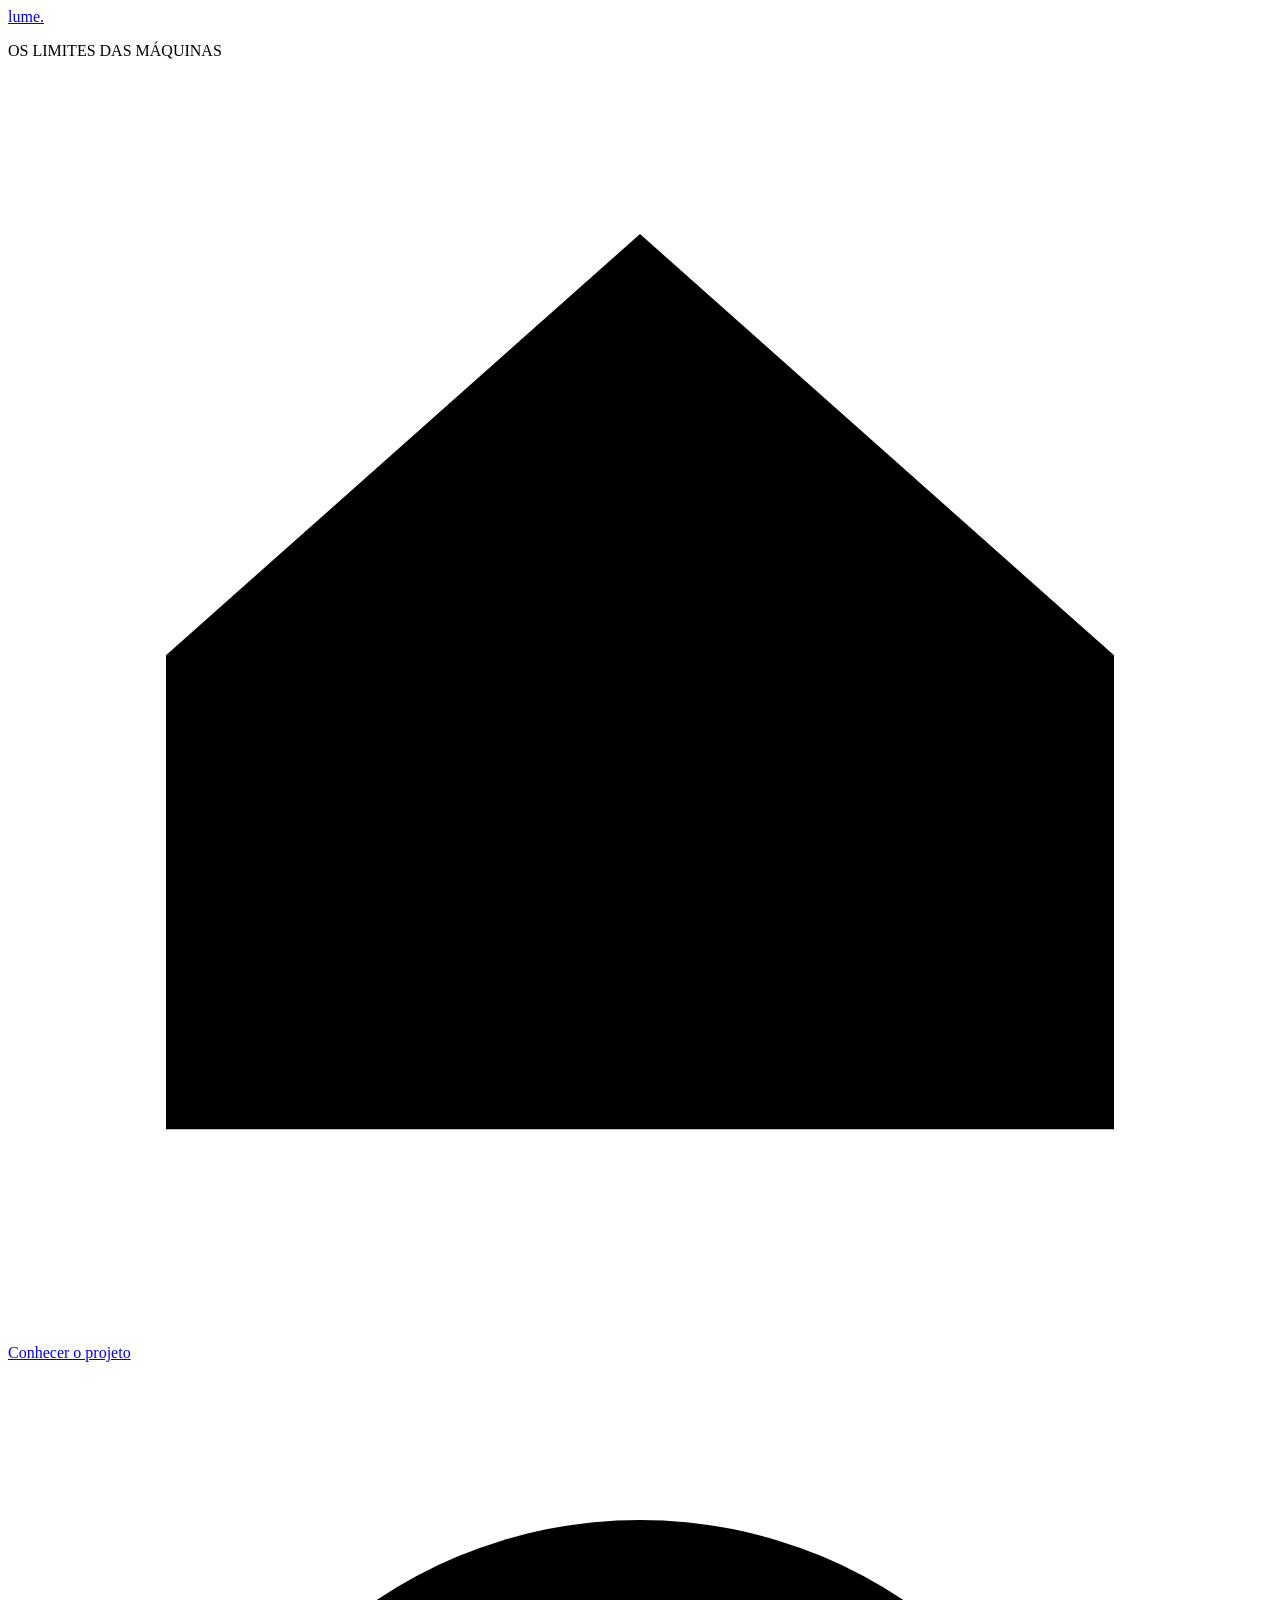
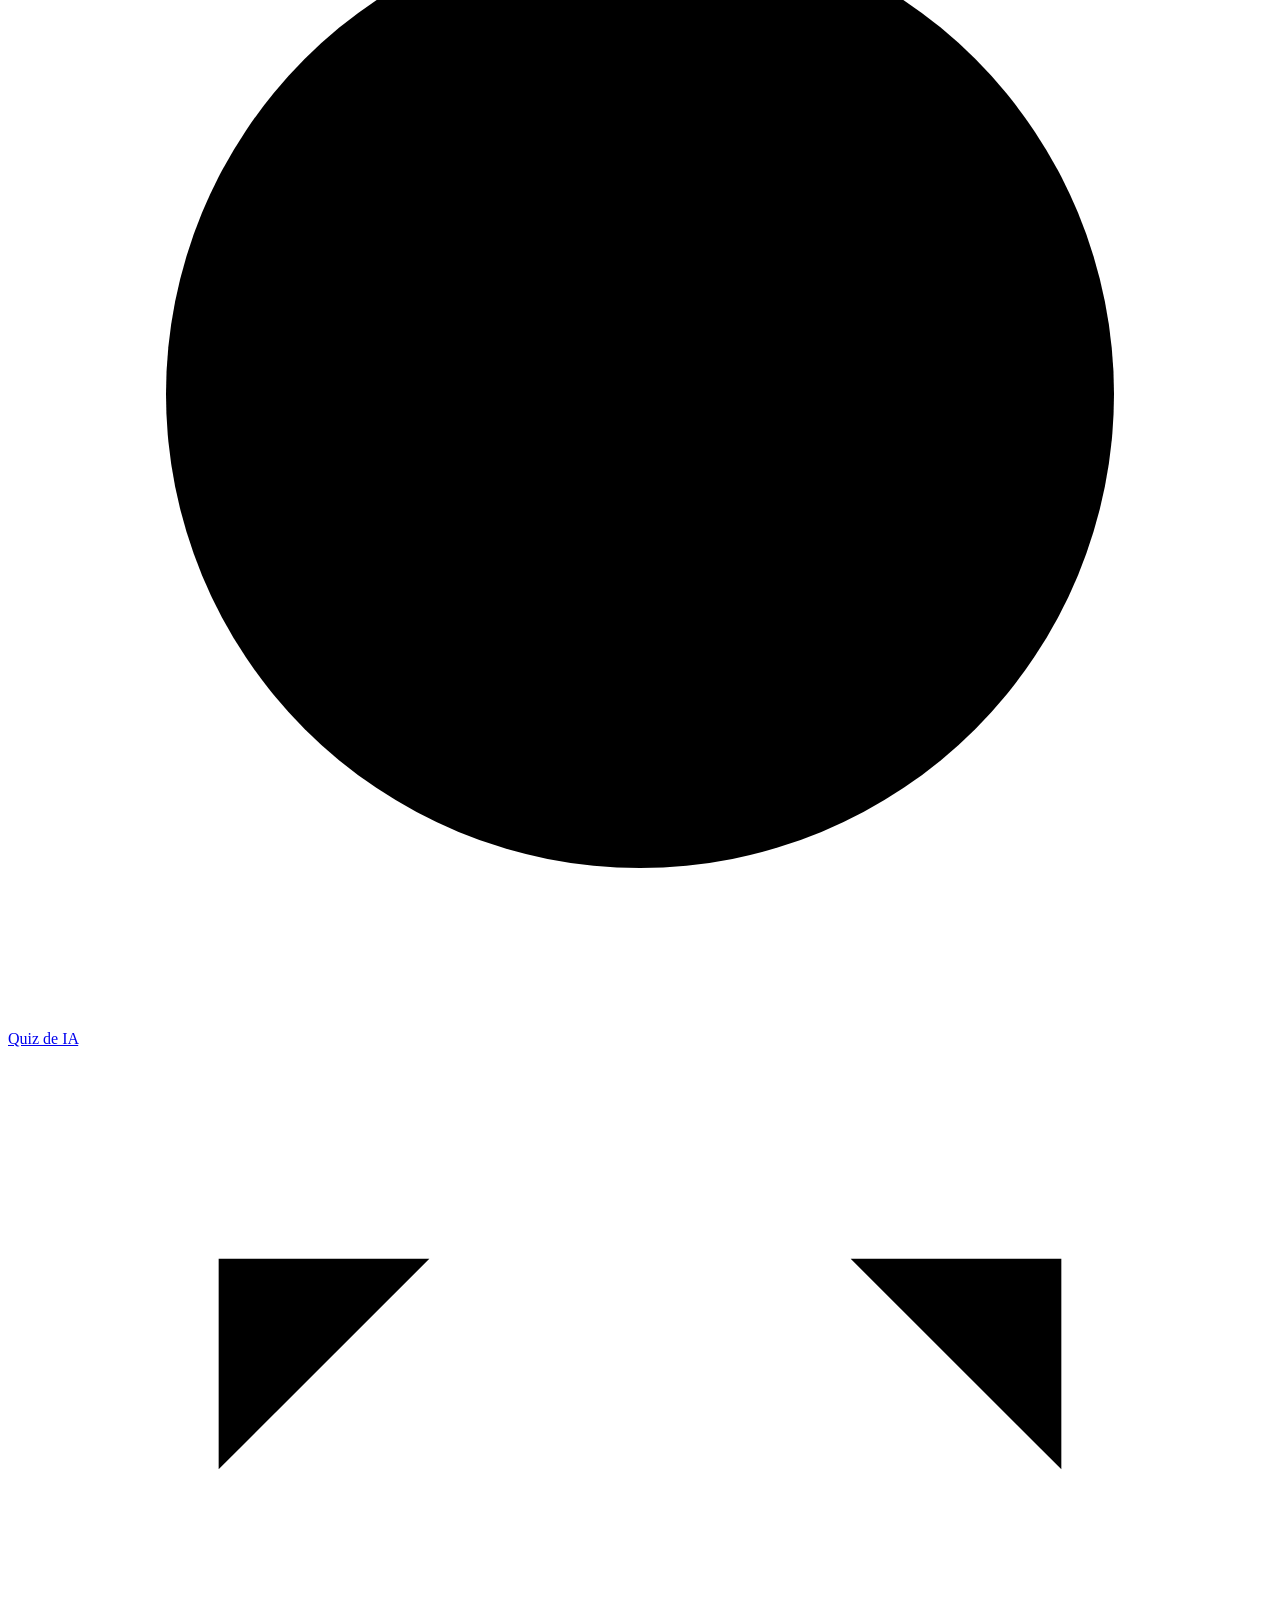
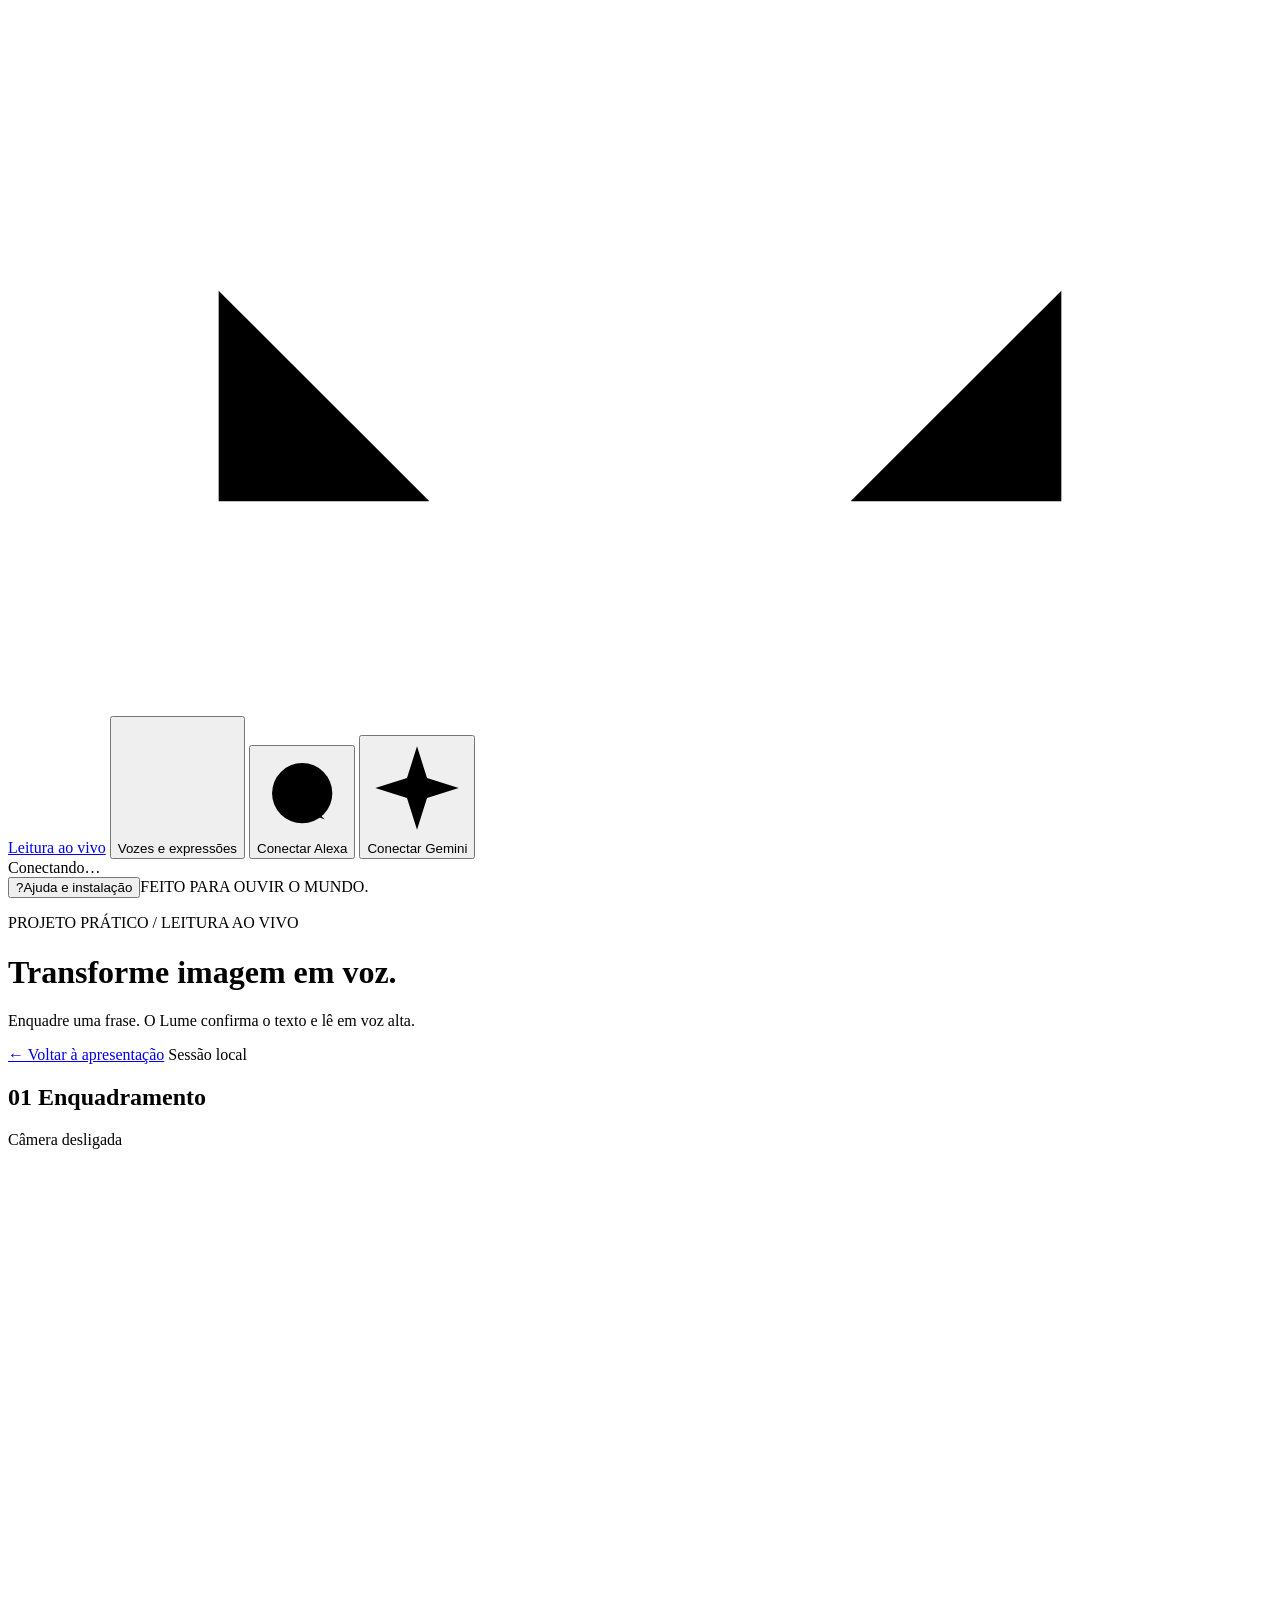
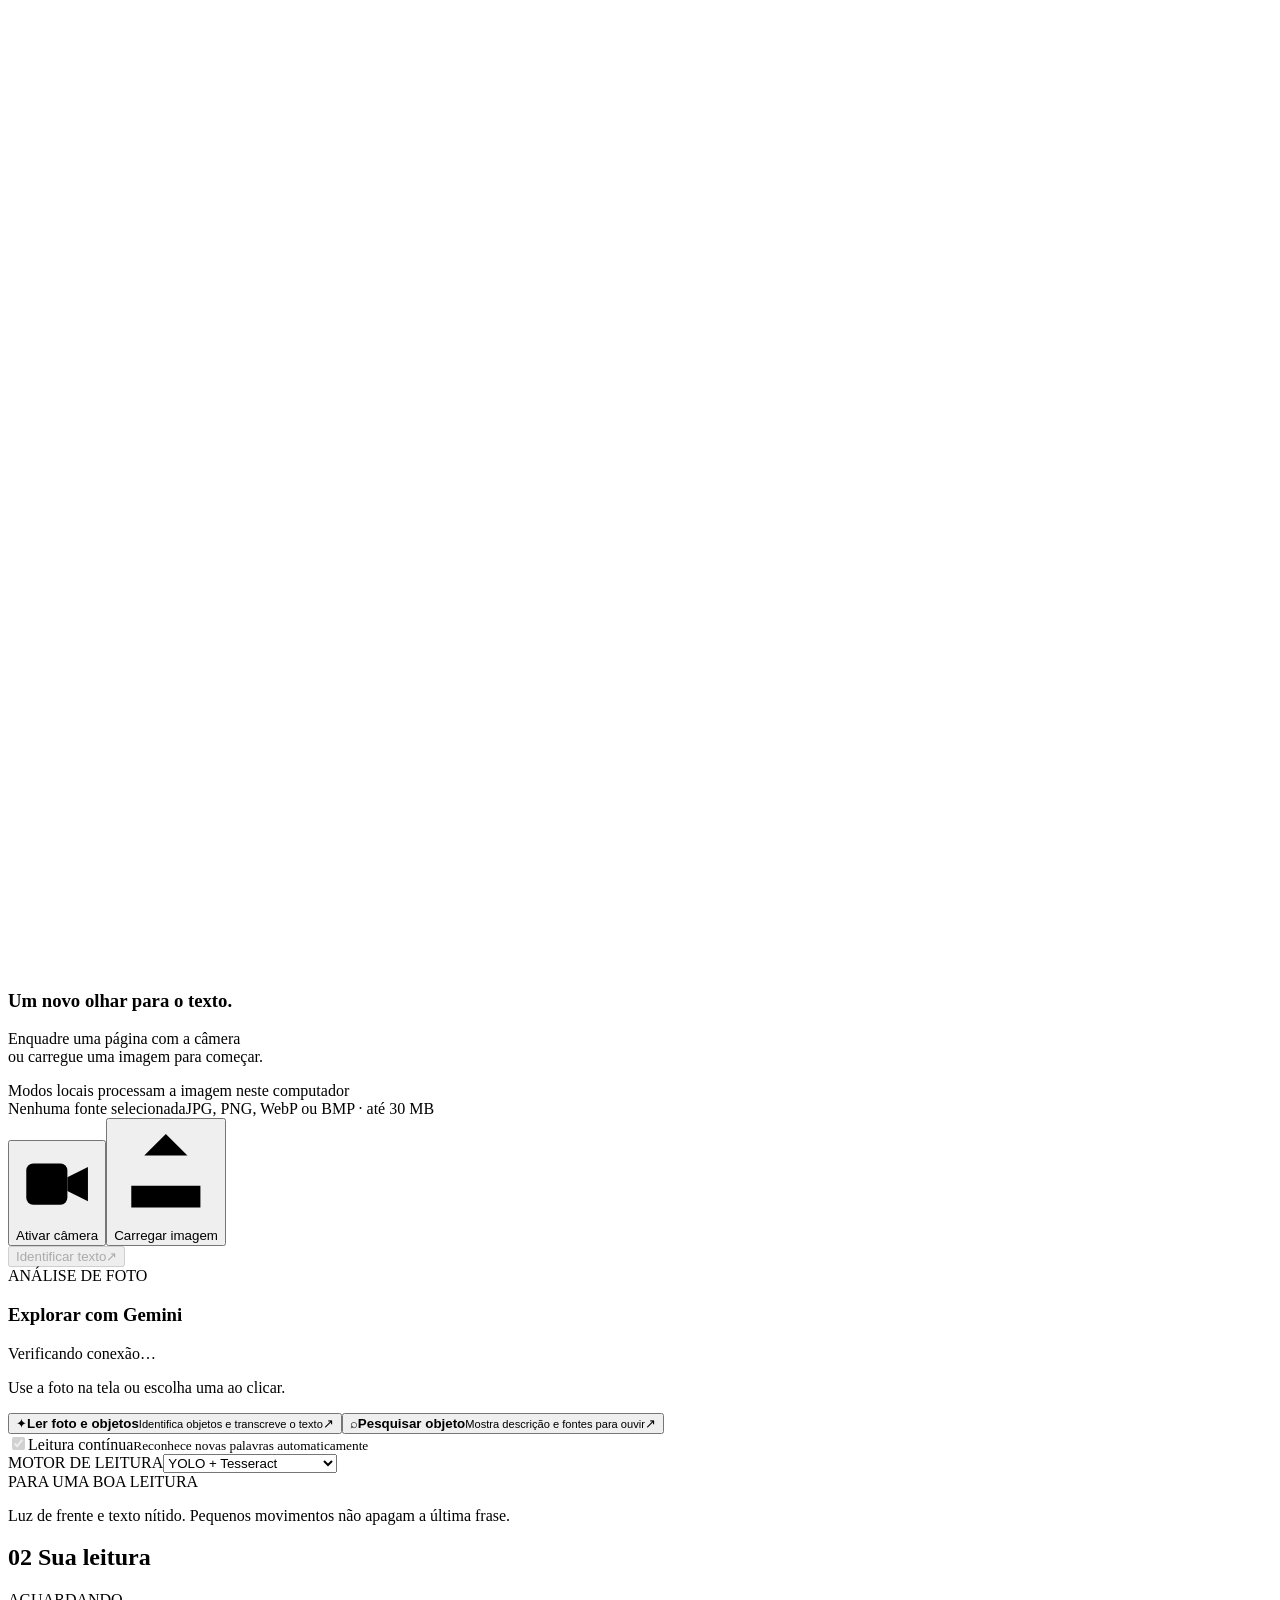
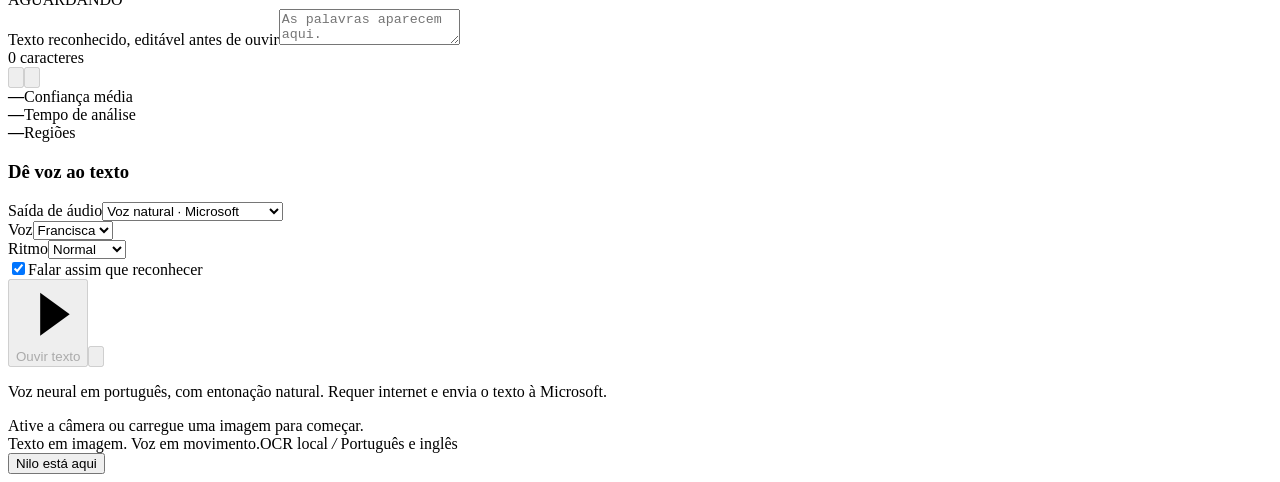
==== commit 16d46898: "Add interactive AI quiz and visible Gemini actions" ====
--- a/app/static/index.html
+++ b/app/static/index.html
@@ -2,13 +2,14 @@
 <html lang="pt-BR">
 <head>
 <meta charset="utf-8"><meta name="viewport" content="width=device-width, initial-scale=1"><meta name="theme-color" content="#0d7347">
-<title>Lume — Leitor ao vivo</title><link rel="icon" href="data:,"><link rel="stylesheet" href="/static/styles.css?v=4.3"><script src="/static/reading_stability.js?v=2" defer></script><script src="/static/app.js?v=3.7" defer></script>
+<title>Lume — Leitor ao vivo</title><link rel="icon" href="data:,"><link rel="stylesheet" href="/static/styles.css?v=4.4"><script src="/static/reading_stability.js?v=2" defer></script><script src="/static/app.js?v=3.8" defer></script>
 </head>
 <body>
 <aside class="sidebar" aria-label="Ferramentas do Lume">
 <a class="wordmark" href="/?v=home" aria-label="Lume, início">lume<span class="brand-point">.</span></a><p class="sidebar-caption">OS LIMITES DAS MÁQUINAS</p>
 <nav class="navigation" aria-label="Navegação principal">
 <a class="nav-item home-nav" href="/?v=home" aria-label="Conhecer o projeto"><svg class="icon" viewBox="0 0 24 24" aria-hidden="true"><path d="m3 11 9-8 9 8v9H3zM9 20v-6h6v6"/></svg>Conhecer o projeto</a>
+<a class="nav-item" href="/?v=home#quiz" aria-label="Abrir quiz de IA"><svg class="icon" viewBox="0 0 24 24" aria-hidden="true"><circle cx="12" cy="12" r="9"/><path d="M9.5 9a2.5 2.5 0 1 1 4.4 1.6c-.7.8-1.9 1.2-1.9 2.4v1m0 3h.01"/></svg>Quiz de IA</a>
 <a class="nav-item selected" href="#workspace" aria-current="page"><svg class="icon" viewBox="0 0 24 24" aria-hidden="true"><path d="M4 8V4h4m8 0h4v4M4 16v4h4m8 0h4v-4M8 9h8m-8 4h8m-8 4h4"/></svg>Leitura ao vivo<span class="nav-dot"></span></a>
 <button class="nav-item" id="open-voices" type="button"><svg class="icon" viewBox="0 0 24 24" aria-hidden="true"><path d="M4 10v4m4-8v12m4-15v18m4-15v12m4-8v4"/></svg>Vozes e expressões</button>
 <button class="nav-item" id="open-settings" type="button"><svg class="icon" viewBox="0 0 24 24" aria-hidden="true"><circle cx="12" cy="12" r="8"/><path d="M8 15a5 5 0 0 0 7 1l3 3"/></svg>Conectar Alexa</button>
@@ -25,8 +26,9 @@
 <video id="camera" autoplay playsinline muted hidden aria-label="Imagem ao vivo da webcam"></video><img id="image-preview" alt="Imagem enviada para reconhecimento de texto" hidden><canvas id="overlay" aria-hidden="true"></canvas>
 <div class="camera-placeholder" id="camera-placeholder"><div class="viewfinder" aria-hidden="true"><i></i><i></i><i></i><svg viewBox="0 0 64 64"><path d="M19 20h26M19 28h26M19 36h19M19 44h12"/></svg></div><h3>Um novo olhar para o texto.</h3><p>Enquadre uma página com a câmera<br>ou carregue uma imagem para começar.</p><span class="stage-footnote">Modos locais processam a imagem neste computador</span></div>
 <div class="processing-pill" id="processing" hidden><span class="spinner"></span> Lendo a imagem</div></div>
-<div class="camera-metadata"><span id="source-info">Nenhuma fonte selecionada</span><span id="frame-info">JPG, PNG, WebP ou BMP · até 8 MB</span></div>
+<div class="camera-metadata"><span id="source-info">Nenhuma fonte selecionada</span><span id="frame-info">JPG, PNG, WebP ou BMP · até 30 MB</span></div>
 <div class="camera-toolbar"><div class="capture-actions"><button class="button primary" id="camera-toggle" type="button"><svg class="icon" viewBox="0 0 24 24" aria-hidden="true"><rect x="3" y="6" width="12" height="12" rx="2"/><path d="m15 10 6-3v10l-6-3"/></svg><span>Ativar câmera</span></button><button class="button secondary" id="upload-button" type="button" aria-label="Enviar uma imagem"><svg class="icon" viewBox="0 0 24 24" aria-hidden="true"><path d="M12 16V3m-5 5 5-5 5 5M4 15v5h16v-5"/></svg>Carregar imagem</button><input id="image-upload" type="file" accept="image/jpeg,image/png,image/webp,image/bmp" hidden></div><button class="text-button" id="capture" type="button" disabled><span>Identificar texto</span><span aria-hidden="true">↗</span></button></div>
+<section class="gemini-tools" aria-labelledby="gemini-tools-heading"><div class="gemini-tools-heading"><div><span class="gemini-tools-eyebrow">ANÁLISE DE FOTO</span><h3 id="gemini-tools-heading">Explorar com Gemini</h3></div><span id="gemini-connection-state" class="gemini-connection-state">Verificando conexão…</span></div><p>Use a foto na tela ou escolha uma ao clicar.</p><div class="gemini-actions"><button id="gemini-read-button" class="gemini-action" type="button"><span class="gemini-action-icon" aria-hidden="true">✦</span><span><strong>Ler foto e objetos</strong><small>Identifica objetos e transcreve o texto</small></span><span aria-hidden="true">↗</span></button><button id="gemini-research-button" class="gemini-action" type="button"><span class="gemini-action-icon" aria-hidden="true">⌕</span><span><strong>Pesquisar objeto</strong><small>Mostra descrição e fontes para ouvir</small></span><span aria-hidden="true">↗</span></button></div></section>
 <p class="image-status" id="image-status" role="status" aria-live="polite" hidden></p>
 <p class="object-result" id="object-result" hidden></p>
 <div class="capture-settings"><label class="switch-label" for="auto-read"><input type="checkbox" class="switch" id="auto-read" checked disabled><span>Leitura contínua<small>Reconhece novas palavras automaticamente</small></span></label><div class="mode-field"><label for="recognition-mode">MOTOR DE LEITURA</label><select id="recognition-mode"><option value="yolo_ocr">YOLO + Tesseract</option><option value="ocr">Tesseract</option><option value="gemini">Gemini · ler foto e objetos</option><option value="gemini_research">Gemini · pesquisar objeto</option></select></div></div>
